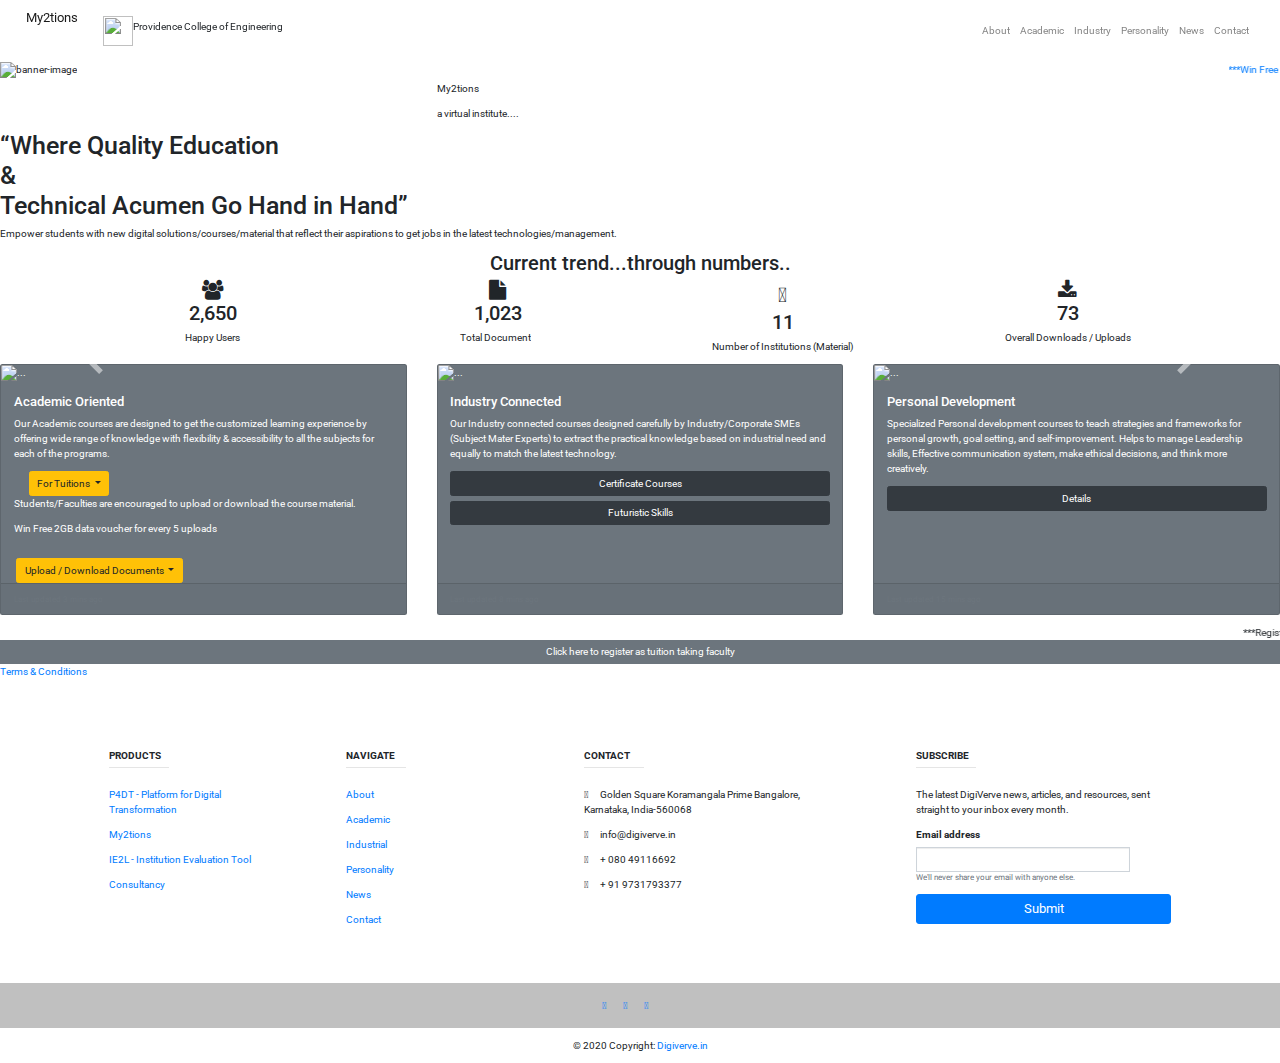
==== index.html @ 4b19f648 "Update index.html" ====
<!DOCTYPE html>
<html>

<head>
  <meta charset="utf-8">
    <meta name="viewport" content="width=device-width, initial-scale=1">
  <title>My2tion</title>
  <link href="https://fonts.googleapis.com/css?family=Montserrat:100,400,900|Ubuntu&display=swap" rel="stylesheet">
  <link href="https://fonts.googleapis.com/css2?family=Acme&display=swap" rel="stylesheet">
  <link href="https://fonts.googleapis.com/css2?family=Abel&family=Roboto:wght@100&display=swap" rel="stylesheet">
  <link rel="stylesheet" href="https://maxcdn.bootstrapcdn.com/bootstrap/3.4.1/css/bootstrap.min.css">
  <link rel="stylesheet" href="https://stackpath.bootstrapcdn.com/bootstrap/4.4.1/css/bootstrap.min.css" integrity="sha384-Vkoo8x4CGsO3+Hhxv8T/Q5PaXtkKtu6ug5TOeNV6gBiFeWPGFN9MuhOf23Q9Ifjh" crossorigin="anonymous">
  <link rel="stylesheet" href="styles.css">
  <script src="https://kit.fontawesome.com/c3d6a706aa.js" crossorigin="anonymous"></script>
  <script src="https://code.jquery.com/jquery-3.4.1.slim.min.js" integrity="sha384-J6qa4849blE2+poT4WnyKhv5vZF5SrPo0iEjwBvKU7imGFAV0wwj1yYfoRSJoZ+n" crossorigin="anonymous"></script>
  <script src="https://cdn.jsdelivr.net/npm/popper.js@1.16.0/dist/umd/popper.min.js" integrity="sha384-Q6E9RHvbIyZFJoft+2mJbHaEWldlvI9IOYy5n3zV9zzTtmI3UksdQRVvoxMfooAo" crossorigin="anonymous"></script>
  <script src="https://stackpath.bootstrapcdn.com/bootstrap/4.4.1/js/bootstrap.min.js" integrity="sha384-wfSDF2E50Y2D1uUdj0O3uMBJnjuUD4Ih7YwaYd1iqfktj0Uod8GCExl3Og8ifwB6" crossorigin="anonymous"></script>
<script src="https://ajax.googleapis.com/ajax/libs/jquery/3.5.1/jquery.min.js"></script>
  <script src="https://maxcdn.bootstrapcdn.com/bootstrap/3.4.1/js/bootstrap.min.js"></script>
</head>

<body>
    <section id="title">
      <!-- Nav Bar -->
      <nav class="navbar fixed-top navbar-expand-lg navbar-light bg-tan">
        <a class="my2 navbar-brand" href="#">My2tions</a>
        <img src="prc.jpeg" width="30" height="30" class="d-inline-block align-top" alt="">
    <p class="college">
      Providence College of Engineering
    </p>
    <button class="navbar-toggler" type="button" data-toggle="collapse" data-target="#navbarSupportedContent" aria-controls="navbarSupportedContent" aria-expanded="false" aria-label="Toggle navigation">
        <span class="navbar-toggler-icon"></span>
      </button>
      <div class="collapse navbar-collapse" id="navbarSupportedContent">
        <ul class="navbar-nav ml-auto">
          <li class="nav-item">
            <a class="nav-link" href="https://digivervetechnologies.com/about-company.html">About</a>
          </li>
          <li class="nav-item">
            <a class="nav-link" href="academic.html">Academic</a>
          </li>
          <li class="nav-item">
            <a class="nav-link" href="industrial.html">Industry</a>
          </li>
          <li class="nav-item">
            <a class="nav-link" href="personality.html">Personality</a>
          </li>
          <!-- <li class="nav-item dropdown">
            <a class="nav-link dropdown-toggle" href="#" id="navbarDropdownMenuLink" role="button" data-toggle="dropdown" aria-haspopup="true" aria-expanded="false">Courses
            </a>
            <div class="dropdown-menu" aria-labelledby="navbarDropdownMenuLink">
              <a class="dropdown-item" href="#">Academic Oriented</a>
              <a class="dropdown-item" href="#">Industry Connected</a>
              <a class="dropdown-item" href="#">Personal Development</a>
            </div>
          </li> -->

          <!-- <li class="nav-item dropdown">
            <a class="nav-link dropdown-toggle" href="#" id="navbarDropdownMenuLink" role="button" data-toggle="dropdown" aria-haspopup="true" aria-expanded="false">SMEs
            </a>
            <div class="dropdown-menu" aria-labelledby="navbarDropdownMenuLink">
              <a class="dropdown-item" href="#">Profile-01</a>
              <a class="dropdown-item" href="#">Profile-02</a>
              <a class="dropdown-item" href="#">Profile-03</a>
            </div>
          </li> -->

          <!-- <li class="nav-item">
            <a class="nav-link" href="#cta">Schedule</a>
          </li> -->
          <li class="nav-item">
            <a class="nav-link" href="https://digivervetechnologies.com/news.html">News</a>
          </li>
          <li class="nav-item">
            <a class="nav-link" href="contact.html">Contact</a>
          </li>
        </ul>
      </div>

    </nav>
  </section>
  <!-- Title -->
  <div class="row" style="margin-top: 62px;">

    <div class="ban-1 col-lg-4 col-sm-12">
      <div>
        <img class="image-banner" src="computer.jpg" alt="banner-image">
      </div>
    </div>
    <div class="ban-2 col-lg-8 col-sm-12">
      <div class="my2tion-block" >
        <a href="#academy"><marquee class="my2tion-tag" behavior="scroll" direction="left">***Win Free 2GB data voucher for every 5 uploads***Students/Faculties are encouraged to upload or download the course material***JUST SHARE IT...</marquee></a>

        <p class="my2tion">My2tions</p>
        <p class="my2tion-tag">a virtual institute....</p>
      </div>
    </div>

  </div>

  <div class="row">
    <div class="back-1 col-lg-12 col-sm-12">
      <h1 class="back-1-text" >“Where Quality Education <br>& <br>Technical Acumen Go Hand in Hand”</h1>
      <p class="back-2-text">Empower students with new digital solutions/courses/material that reflect their aspirations to get jobs in the latest technologies/management.</p>

    </div>

    <!-- <div class="back-2 col-lg-6 col-sm-12">
        <div class="vision-box">
          <h3>Our Mission</h3>
          <h5><em>Change the game through digital transformation.</em></h5><br>
          <p>At Digi Verve, we work with educational institutions to create bespoke roadmaps that reflect their aspirations for new digital solutions/courses and also seek to create new differentiated products, services that can successfully
            establish
            resilient, flexible and future-proof digital transformation.
            Our products, like P4DT, My2tion or Consultancy solutions are built to push the boundaries and pave the future of digital transformation.</p>
        </div>
      </div> -->

  </div>

  <!-- <div class="row">
      <div class="col-lg-6 col-sm-12">
        <img class="vision-left-image" src="vision.jpeg" alt="vision-image">
      </div> -->
      <link rel="stylesheet" href="https://netdna.bootstrapcdn.com/font-awesome/4.0.3/css/font-awesome.min.css">
<div class="container">
	<div class="row">
	    <br/>
	   <div class="col text-center">
		<h2 class="number">Current trend...through numbers..</h2>
		<!-- <p>counter to count up to a target number</p> -->
		</div>



	</div>
		<div class="row text-center">
	        <div class="col">
	        <div class="counter">
            <i class="fa fa-users fa-2x" aria-hidden="true"></i>
      <h2 class="timer count-title count-number" data-to="5678" data-speed="1500"></h2>
       <p class="count-text ">Happy Users</p>
    </div>
	        </div>
              <div class="col">
               <div class="counter">
                 <i class="fa fa-file fa-2x" aria-hidden="true"></i>
      <h2 class="timer count-title count-number" data-to="2193" data-speed="1500"></h2>
      <p class="count-text ">Total Documents</p>
    </div>
              </div>
              <div class="col">
                  <div class="counter">
                    <i class="fas fa-university fa-2x" aria-hidden="true"></i>
      <h2 class="timer count-title count-number" data-to="23" data-speed="1500"></h2>
      <p class="count-text ">Number of Institutions (Material)</p>
    </div></div>
              <div class="col">
              <div class="counter">
      <i class="fa fa-download fa-2x" aria-hidden="true"></i>
      <h2 class="timer count-title count-number" data-to="157" data-speed="1500"></h2>
      <p class="count-text ">Overall Downloads / Uploads</p>
    </div>
              </div>
         </div>
</div>
  <!-- Carosel -->
  <div id="carouselExampleCaptions" class="carousel slide" data-ride="carousel">
    <ol class="carousel-indicators">
      <li data-target="#carouselExampleCaptions" data-slide-to="0" class="active"></li>
      <li data-target="#carouselExampleCaptions" data-slide-to="1"></li>
      <li data-target="#carouselExampleCaptions" data-slide-to="2"></li>
    </ol>
    <div class="carousel-inner">
      <!-- <div class="carousel-item active">
        <img src="DSC0464.JPG" class="d-block w-100" alt="...">
        <div class="carousel-caption d-none d-md-block">
          <h5>@Chengannur College Of Engineering, Kerala</h5>
          <p>Hackathon event.</p>
        </div>
      </div> -->
      <div class="carousel-item">
        <img src="DSC0496.JPG" class="d-block w-100" alt="...">
        <div class="carousel-caption d-none d-md-block">
          <h5>@Chengannur College Of Engineering, Kerala</h5>
          <p>Higher Studies, consulation.</p>
        </div>
      </div>
      <div class="carousel-item">
        <img src="college-01.jpg" class="d-block w-100" alt="...">
        <div class="carousel-caption d-none d-md-block">
          <h5 class="image-wordings">@M S Engineering College, Bangalore</h5>
          <p class="image-wordings">Hackathon event</p>
        </div>
      </div>
    </div>
    <a class="carousel-control-prev" href="#carouselExampleCaptions" role="button" data-slide="prev">
      <span class="carousel-control-prev-icon" aria-hidden="true"></span>
      <span class="sr-only">Previous</span>
    </a>
    <a class="carousel-control-next" href="#carouselExampleCaptions" role="button" data-slide="next">
      <span class="carousel-control-next-icon" aria-hidden="true"></span>
      <span class="sr-only">Next</span>
    </a>
  </div>

  </div>



  <!-- #Cards -->
<div id="academy">
  <div class="card-deck">
    <div class="card text-white bg-secondary mb-3">
      <img src="red-hat.jpg" class="card-img-top" alt="...">
      <div class="card-body">
        <h5 class="card-title"><a href="#"></a>Academic Oriented</h5>
        <p class="card-text">Our Academic courses are designed to get the customized learning experience by offering wide range of knowledge with flexibility & accessibility to all the subjects for each of the programs.</p>
	      <div class="container">
            <div class="dropdown">
              <button class="view btn btn-warning dropdown-toggle" type="button" data-toggle="dropdown">For Tuitions
                <span class=""></span></button>
              <ul class="dropdown-menu">
                <!-- <li><a tabindex="-1" href="#">HTML</a></li>
              <li><a tabindex="-1" href="#">CSS</a></li> -->
                <li class="dropdown-submenu">
                  <a class="test" tabindex="-1" href="#">Computer Science Engineering <span class="caret"></span></a>
                  <ul class="dropdown-menu">
                    <!-- <li><a tabindex="-1" href="#">2nd level dropdown</a></li>
                  <li><a tabindex="-1" href="#">2nd level dropdown</a></li> -->
                    <li class="dropdown-submenu">
                      <a class="test" href="#">Sem I <span class="caret"></span></a>
                      <ul class="dropdown-menu">
                        <li><a href="academic.html#MA101">Calculus</a></li>
                        <li><a href="academic.html#PH100">Engineering Physics</a></li>
                        <li><a href="academic.html#BE100">Engineering Mechanics</a></li>
                        <li><a href="academic.html#BE10105">Introduction to Computing and Problem Solving</a></li>
                        <li><a href="academic.html#BE103">Introduction to Sustainable Engineering</a></li>
                        <li><a href="academic.html#EC100">Basics of Electronics Engineering</a></li>
                        <li><a href="academic.html#PH110">Engineering Physics Lab</a></li>
                        <li><a href="academic.html#EC110">Electronics Engineering Workshop</a></li>
                        <li><a href="academic.html#CS110">Computer Science Workshop</a></li>
                      </ul>
                    </li>
                    <li class="dropdown-submenu">
                      <a class="test" href="#">Sem II <span class="caret"></span></a>
                      <ul class="dropdown-menu">
                        <li><a href="academic.html#MA102">Differential Equations</a></li>
                        <li><a href="academic.html#CY100">Engineering Chemistry</a></li>
                        <li><a href="academic.html#BE110">Engineering Graphics</a></li>
                        <li><a href="academic.html#EE100">Basics of Electrical Engineering</a></li>
                        <li><a href="academic.html#BE102">Design and Engineering</a></li>
                        <li><a href="academic.html#CS100">Computer Programming</a></li>
                        <li><a href="academic.html#EE110">Electrical Engineering Lab</a></li>
                        <li><a href="academic.html#CY110">Engineering Chemistry Lab</a></li>
                        <li><a href="academic.html#CS120">Computer Programming Lab</a></li>
                      </ul>
                    </li>
                    <li class="dropdown-submenu">
                      <a class="test" href="#">Sem III <span class="caret"></span></a>
                      <ul class="dropdown-menu">
                        <li><a href="academic.html#MA201">LINEAR ALGEBRA & COMPLEX ANALYSIS</a></li>
                        <li><a href="academic.html#CS201">DISCRETE COMPUTATIONAL STRUCTURES</a></li>
                        <li><a href="academic.html#CS203">SWITCHING THEORY AND LOGIC DESIGN</a></li>
                        <li><a href="academic.html#CS205">DATA STRUCTURES</a></li>
                        <li><a href="academic.html#CS207">ELECTRONICS DEVICES & CIRCUITS</a></li>
                        <li><a href="academic.html#HS210">LIFE SKILLS</a></li>
                        <li><a href="academic.html#CS231">DATA STRUCTURES LAB</a></li>
                        <li><a href="academic.html#CS233">ELECTRONICS CIRCUITS LAB</a></li>
                      </ul>
                    </li>
                    <li class="dropdown-submenu">
                      <a class="test" href="#">Sem IV <span class="caret"></span></a>
                      <ul class="dropdown-menu">
                        <li><a href="academic.html#MA202">PROBABILITY DISTRIBUTIONS, TRANSFORMS AND NMERICAL
                            METHODS</a></li>
                        <li><a href="academic.html#CS202">COMPUTER ORGANIZATION AND ARCHITECTURE</a></li>
                        <li><a href="academic.html#CS204">OPERATING SYSTEMS</a></li>
                        <li><a href="academic.html#CS206">OBJECT ORIENTED DESIGN AND
                            PROGRAMMING</a></li>
                        <li><a href="academic.html#CS208">PRINCIPLES OF DATABASE DESIGN</a></li>
                        <li><a href="academic.html#HS200">BUSINESS ECONOMICS</a></li>
                        <li><a href="academic.html#CS232">FREE AND OPEN SOURCE SOFTWARE LAB</a></li>
                        <li><a href="academic.html#CS234">DIGITAL SYSTEMS LAB</a></li>
                      </ul>
                    </li>
                    <li class="dropdown-submenu">
                      <a class="test" href="#">Sem V <span class="caret"></span></a>
                      <ul class="dropdown-menu">
                        <li><a href="academic.html#CS301">Theory of Computation</a></li>
                        <li><a href="academic.html#CS303">System Software</a></li>
                        <li><a href="academic.html#CS305">Microprocessors and Microcontrollers</a></li>
                        <li><a href="academic.html#CS307">Data Communication</a></li>
                        <li><a href="academic.html#CS309">Graph Theory and Combinatorics</a></li>
                        <li><a href="academic.html#CS361">Soft Computing</a></li>
                        <li><a href="academic.html#CS341">Design Project</a></li>
                        <li><a href="academic.html#CS331">System Software Lab</a></li>
                        <li><a href="academic.html#CS333">Application Software Development Lab</a></li>
                      </ul>
                    </li>
                    <li class="dropdown-submenu">
                      <a class="test" href="#">Sem VI <span class="caret"></span></a>
                      <ul class="dropdown-menu">
                        <li><a href="academic.html#CS302">Design and Analysis of Algorithms</a></li>
                        <li><a href="academic.html#CS304">Compiler Design</a></li>
                        <li><a href="academic.html#CS306">Computer Networks</a></li>
                        <li><a href="academic.html#CS308">Software Engineering and Project Management</a></li>
                        <li><a href="academic.html#HS300">Principles of Management</a></li>
                        <li><a href="academic.html#CS368">Web Technologies</a></li>
                        <li><a href="academic.html#CS332">Microprocessor Lab</a></li>
                        <li><a href="academic.html#CS352">Comprehensive Exam</a></li>
                      </ul>
                    </li>
                    <li class="dropdown-submenu">
                      <a class="test" href="#">Sem VII <span class="caret"></span></a>
                      <ul class="dropdown-menu">
                        <li><a href="academic.html#CS401">Computer Graphics</a></li>
                        <li><a href="academic.html#CS403">Programming Paradigms</a></li>
                        <li><a href="academic.html#CS405">Computer System Architecture</a></li>
                        <li><a href="academic.html#CS407">Distributed Computing</a></li>
                        <li><a href="academic.html#CS409">Cryptography and Network Security</a></li>
                        <li><a href="academic.html#CS467">Machine Learning</a></li>
                        <li><a href="academic.html#CS451">Seminar & Project Preliminary</a></li>
                        <li><a href="academic.html#CS431">Compiler Design Lab</a></li>
                      </ul>
                    </li>
                    <li class="dropdown-submenu">
                      <a class="test" href="#">Sem VIII <span class="caret"></span></a>
                      <ul class="dropdown-menu">
                        <li><a href="academic.html#CS402">Data Mining and Ware Housing</a></li>
                        <li><a href="academic.html#CS404">Embedded Systems</a></li>
                        <li><a href="academic.html#CS472">Principles of Information Security</a></li>
                        <li><a href="academic.html#CS488">Disaster Management</a></li>
                        <li><a href="academic.html#CS492">Project</a></li>
                      </ul>
                    </li>
                  </ul>
                </li>
                <li class="dropdown-submenu">
                  <a class="test" tabindex="-1" href="#">Electronics and Communication Engineering <span class="caret"></span></a>
                  <ul class="dropdown-menu">
                    <!-- <li><a tabindex="-1" href="#">2nd level dropdown</a></li>
                  <li><a tabindex="-1" href="#">2nd level dropdown</a></li> -->
                    <li class="dropdown-submenu">
                      <a class="test" href="#">Sem I <span class="caret"></span></a>
                      <ul class="dropdown-menu">
                        <li><a href="academic.html#MA101">Calculus</a></li>
                        <li><a href="academic.html#PH100">Engineering Physics</a></li>
                        <li><a href="academic.html#BE100">Engineering Mechanics</a></li>
                        <li><a href="academic.html#BE10105">Introduction to Computing and Problem Solving</a></li>
                        <li><a href="academic.html#BE103">Introduction to Sustainable Engineering</a></li>
                        <li><a href="academic.html#EC100">Basics of Electronics Engineering</a></li>
                        <li><a href="academic.html#PH110">Engineering Physics Lab</a></li>
                        <li><a href="academic.html#EC110">Electronics Engineering Workshop</a></li>
                        <li><a href="academic.html#CS110">Computer Science Workshop</a></li>
                      </ul>
                    </li>
                    <li class="dropdown-submenu">
                      <a class="test" href="#">Sem II <span class="caret"></span></a>
                      <ul class="dropdown-menu">
                        <li><a href="academic.html#MA102">Differential Equations</a></li>
                        <li><a href="academic.html#CY100">Engineering Chemistry</a></li>
                        <li><a href="academic.html#BE110">Engineering Graphics</a></li>
                        <li><a href="academic.html#EE100">Basics of Electrical Engineering</a></li>
                        <li><a href="academic.html#BE102">Design and Engineering</a></li>
                        <li><a href="academic.html#CS100">Computer Programming</a></li>
                        <li><a href="academic.html#EE110">Electrical Engineering Lab</a></li>
                        <li><a href="academic.html#CY110">Engineering Chemistry Lab</a></li>
                        <li><a href="academic.html#CS120">Computer Programming Lab</a></li>
                      </ul>
                    </li>
                    <li class="dropdown-submenu">
                      <a class="test" href="#">Sem III <span class="caret"></span></a>
                      <ul class="dropdown-menu">
                        <li><a href="academic.html#MA201">LINEAR ALGEBRA & COMPLEX ANALYSIS</a></li>
                        <li><a href="academic.html#EC201">NETWORK THEORY</a></li>
                        <li><a href="academic.html#EC203">SOLID STATE DEVICES</a></li>
                        <li><a href="academic.html#EC205">ELECTRONIC CIRCUITS</a></li>
                        <li><a href="academic.html#CS207">LOGIC CIRCUIT DESIGN</a></li>
                        <li><a href="academic.html#HS200">BUSINESS ECONOMICS</a></li>
                        <li><a href="academic.html#EC231">ELECTRONIC DEVICES & CIRCUITS LAB</a></li>
                        <li><a href="academic.html#EC233">ELECTRONIC DESIGN AUTOMATION LAB</a></li>
                      </ul>
                    </li>
                    <li class="dropdown-submenu">
                      <a class="test" href="#">Sem IV <span class="caret"></span></a>
                      <ul class="dropdown-menu">
                        <li><a href="academic.html#MA202">PROBABILITY DISTRIBUTIONS, TRANSFORMS AND NUMERICAL
                            METHODS</a></li>
                        <li><a href="academic.html#EC202">SIGNALS & SYSTEMS</a></li>
                        <li><a href="academic.html#EC204">ANALOG INTEGRATED CIRCUITS</a></li>
                        <li><a href="academic.html#EC206">COMPUTER ORGANISATION</a></li>
                        <li><a href="academic.html#EC208">ANALOG COMMUNICATION ENGINEERING</a></li>
                        <li><a href="academic.html#HS210">LIFE SKILLS</a></li>
                        <li><a href="academic.html#EC232">ANALOG INTEGRATED CIRCUITS LAB</a></li>
                        <li><a href="academic.html#EC234">LOGIC CIRCUIT DESIGN LAB</a></li>
                      </ul>
                    </li>
                    <li class="dropdown-submenu">
                      <a class="test" href="#">Sem V <span class="caret"></span></a>
                      <ul class="dropdown-menu">
                        <li><a href="academic.html#EC301">DIGITAL SIGNAL PROCESSING</a></li>
                        <li><a href="academic.html#EC303">APPLIED ELECTROMAGNETIC THEORY</a></li>
                        <li><a href="academic.html#EC305">MICROPROCESSORS & MICROCONTROLLERS</a></li>
                        <li><a href="academic.html#EC307">POWER ELECTRONICS & INSTRUMENTATION</a></li>
                        <li><a href="academic.html#HS300">PRINCIPLES OF MANAGEMENT</a></li>
                        <li><a href="academic.html#EC365">ELECTIVE 1:BIOMEDICAL ENGINEERING</a></li>
                        <li><a href="academic.html#EC341">DESIGN PROJECT</a></li>
                        <li><a href="academic.html#EC333">DIGITAL SIGNAL PROCESSING LAB</a></li>
                        <li><a href="academic.html#EC335">POWER ELECTRONICS AND & INSTRUMENTATION LAB</a></li>
                      </ul>
                    </li>
                    <li class="dropdown-submenu">
                      <a class="test" href="#">Sem VI <span class="caret"></span></a>
                      <ul class="dropdown-menu">
                        <li><a href="academic.html#EC302">DIGITAL COMMUNICATION</a></li>
                        <li><a href="academic.html#EC304">VLSI</a></li>
                        <li><a href="academic.html#EC306">ANTENNA & WAVE PROPAGATION</a></li>
                        <li><a href="academic.html#EC308">EMBEDDED SYSTEMS</a></li>
                        <li><a href="academic.html#EC312">OBJECT ORIENTED PROGRAMMING</a></li>
                        <li><a href="academic.html#EC368">ELECTIVE 2:ROBOTICS</a></li>
                        <li><a href="academic.html#EC332">COMMUNICATION ENGINEERING LAB(ANALOG &DIGITAL)</a></li>
                        <li><a href="academic.html#EC352">COMPREHENSIVE EXAM</a></li>
                        <li><a href="academic.html#EC334">MICROCONTROLLER LAB</a></li>
                      </ul>
                    </li>
                    <li class="dropdown-submenu">
                      <a class="test" href="#">Sem VII <span class="caret"></span></a>
                      <ul class="dropdown-menu">
                        <li><a href="academic.html#EC401">INFORMATION THEORY & CODING</a></li>
                        <li><a href="academic.html#EC403">MICROWAVE & RADAR ENGG</a></li>
                        <li><a href="academic.html#EC405">OPTICAL COMMUNICATION</a></li>
                        <li><a href="academic.html#EC407">COMPUTER COMMUNICATION</a></li>
                        <li><a href="academic.html#EC409">CONTROL SYSTEMS</a></li>
                        <li><a href="academic.html#EC465">ELECTIVE 3 : MEMS</a></li>
                        <li><a href="academic.html#EC451">SEMINAR & PROJECT PRELIMINARY</a></li>
                        <li><a href="academic.html#EC431">COMMUNICATION SYSTEMS LAB (OPTICAL & MICROWAVE)</a></li>
                      </ul>
                    </li>
                    <li class="dropdown-submenu">
                      <a class="test" href="#">Sem VIII <span class="caret"></span></a>
                      <ul class="dropdown-menu">
                        <li><a href="academic.html#EC402">NANO ELECTRONICS</a></li>
                        <li><a href="academic.html#EC404">ADVANCED COMMUNICATION SYSTEMS</a></li>
                        <li><a href="academic.html#EC468">ELECTIVE 4: SECURE COMMUNICATION</a></li>
                        <li><a href="academic.html#EC482">ELECTIVE 5: ENERGY CONSERVATION AND MANAGEMENT</a></li>
                        <li><a href="academic.html#EC492">PROJECT</a></li>
                      </ul>
                    </li>
                  </ul>
                </li>
                <li class="dropdown-submenu">
                  <a class="test" tabindex="-1" href="#">Electrical and Electronics Engineering <span class="caret"></span></a>
                  <ul class="dropdown-menu">
                    <!-- <li><a tabindex="-1" href="#">2nd level dropdown</a></li>
                  <li><a tabindex="-1" href="#">2nd level dropdown</a></li> -->
                    <li class="dropdown-submenu">
                      <a class="test" href="#">Sem I <span class="caret"></span></a>
                      <ul class="dropdown-menu">
                        <li><a href="academic.html#MA101">Calculus</a></li>
                        <li><a href="academic.html#PH100">Engineering Physics</a></li>
                        <li><a href="academic.html#BE100">Engineering Mechanics</a></li>
                        <li><a href="academic.html#BE10105">Introduction to Computing and Problem Solving</a></li>
                        <li><a href="academic.html#BE103">Introduction to Sustainable Engineering</a></li>
                        <li><a href="academic.html#EC100">Basics of Electronics Engineering</a></li>
                        <li><a href="academic.html#PH110">Engineering Physics Lab</a></li>
                        <li><a href="academic.html#EC110">Electronics Engineering Workshop</a></li>
                        <li><a href="academic.html#CS110">Computer Science Workshop</a></li>
                      </ul>
                    </li>
                    <li class="dropdown-submenu">
                      <a class="test" href="#">Sem II <span class="caret"></span></a>
                      <ul class="dropdown-menu">
                        <li><a href="academic.html#MA102">Differential Equations</a></li>
                        <li><a href="academic.html#CY100">Engineering Chemistry</a></li>
                        <li><a href="academic.html#BE110">Engineering Graphics</a></li>
                        <li><a href="academic.html#EE100">Basics of Electrical Engineering</a></li>
                        <li><a href="academic.html#BE102">Design and Engineering</a></li>
                        <li><a href="academic.html#CS100">Computer Programming</a></li>
                        <li><a href="academic.html#EE110">Electrical Engineering Lab</a></li>
                        <li><a href="academic.html#CY110">Engineering Chemistry Lab</a></li>
                        <li><a href="academic.html#CS120">Computer Programming Lab</a></li>
                      </ul>
                    </li>
                    <li class="dropdown-submenu">
                      <a class="test" href="#">Sem III <span class="caret"></span></a>
                      <ul class="dropdown-menu">
                        <li><a href="academic.html#MA201">LINEAR ALGEBRA & COMPLEX ANALYSIS</a></li>
                        <li><a href="academic.html#EE201">CIRCUITS AND NETWORKS</a></li>
                        <li><a href="academic.html#EE203">ANALOG ELECTRONICS CIRCUITS</a></li>
                        <li><a href="academic.html#EE205">DC MACHINES AND TRANSFORMERS</a></li>
                        <li><a href="academic.html#EE207">COMPUTER PROGRAMMING</a></li>
                        <li><a href="academic.html#HS200">BUSINESS ECONOMICS</a></li>
                        <li><a href="academic.html#EE231">ELECTRONICS CIRCUIT LAB</a></li>
                        <li><a href="academic.html#EE231">PROGRAMMING LAB</a></li>
                      </ul>
                    </li>
                    <li class="dropdown-submenu">
                      <a class="test" href="#">Sem IV <span class="caret"></span></a>
                      <ul class="dropdown-menu">
                        <li><a href="academic.html#MA202">PROBABILITY DISTRIBUTIONS, TRANSFORMS AND NUMERICAL
                            METHODS</a></li>
                        <li><a href="academic.html#EE202">SYNCHRONOUS AND INDUCTION MACHINES</a></li>
                        <li><a href="academic.html#EE204">DIGITAL ELECTRONICS AND LOGIC DESIGN</a></li>
                        <li><a href="academic.html#EE206">MATERIAL SCIENCE</a></li>
                        <li><a href="academic.html#EE208">MEASUREMENTS AND INSTRUMENTATION</a></li>
                        <li><a href="academic.html#HS210">LIFE SKILLS</a></li>
                        <li><a href="academic.html#EE232">ELECTRICAL MACHINE LAB</a></li>
                        <li><a href="academic.html#EE234">CIRCUITS AND MEASUREMENTS LAB</a></li>
                      </ul>
                    </li>
                    <li class="dropdown-submenu">
                      <a class="test" href="#">Sem V <span class="caret"></span></a>
                      <ul class="dropdown-menu">
                        <li><a href="academic.html#EE301">POWER GENERATION, TRANSMISSION AND PROTECTION</a></li>
                        <li><a href="academic.html#EE303">LINEAR CONTROL SYSTEMS</a></li>
                        <li><a href="academic.html#EE305">POWER ELECTRONICS</a></li>
                        <li><a href="academic.html#EE307">SIGNALS AND SYSTEMS</a></li>
                        <li><a href="academic.html#EE309">MICROPROCESSOR AND EMBDEDDED SYSTEMS</a></li>
                        <li><a href="academic.html#EE361">OBJECT ORIENTED PROGRAMMING</a></li>
                        <li><a href="academic.html#EE341">DESIGN PROJECT</a></li>
                        <li><a href="academic.html#EE331">DIGITAL CIRCUITS AND EMBDEDDED SYSTEMS LAB</a></li>
                        <li><a href="academic.html#EE333">ELECTRICAL MACHINES LAB II</a></li>
                      </ul>
                    </li>
                    <li class="dropdown-submenu">
                      <a class="test" href="#">Sem VI <span class="caret"></span></a>
                      <ul class="dropdown-menu">
                        <li><a href="academic.html#EE302">ELECTROMAGNETICS</a></li>
                        <li><a href="academic.html#EE304">ADVANCED CONTROL THEORY</a></li>
                        <li><a href="academic.html#EE306">POWER SYSTEM ANALYSIS</a></li>
                        <li><a href="academic.html#EE308">ELECTRIC DRIVES</a></li>
                        <li><a href="academic.html#HS300">PRINCIPLES OF MANAGEMENT</a></li>
                        <li><a href="academic.html#EE368">SOFT COMPUTING</a></li>
                        <li><a href="academic.html#EE332">SYSTEMS AND CONTROL LAB</a></li>
                        <li><a href="academic.html#EE352">COMPREHENSIVE EXAM</a></li>
                        <li><a href="academic.html#EE334">POWER ELECTRONICS AND DRIVES LAB</a></li>
                      </ul>
                    </li>
                    <li class="dropdown-submenu">
                      <a class="test" href="#">Sem VII <span class="caret"></span></a>
                      <ul class="dropdown-menu">
                        <li><a href="academic.html#EE401">ELECTRONIC COMMUNICATION</a></li>
                        <li><a href="academic.html#EE403">DISTRIBUTED GENERATION AND SMART GRIDS</a></li>
                        <li><a href="academic.html#EE405">ELECTRICAL SYSTEM DESIGN</a></li>
                        <li><a href="academic.html#EE407">DIGITAL SIGNAL PROCESSING</a></li>
                        <li><a href="academic.html#EE409">ELECTRICAL MACHINE DESIGN</a></li>
                        <li><a href="academic.html#EE461">MODERN OPERATING SYSTEMS</a></li>
                        <li><a href="academic.html#EE451">SEMINAR & PROJECT PRELIMINARY</a></li>
                        <li><a href="academic.html#EE431">POWER SYSTEM LAB</a></li>
                      </ul>
                    </li>
                    <li class="dropdown-submenu">
                      <a class="test" href="#">Sem VIII <span class="caret"></span></a>
                      <ul class="dropdown-menu">
                        <li><a href="academic.html#EE402">SPECIAL ELECTRIC MACHINES</a></li>
                        <li><a href="academic.html#EE404">INDUSTRIAL INSTRUMENTATION & AUTOMATION</a></li>
                        <li><a href="academic.html#EE474">ENERGY MANAGEMENT AND AUDITING</a></li>
                        <li><a href="academic.html#CE484">APPLIED EARTH SYSTEMS</a></li>
                        <li><a href="academic.html#EE492">PROJECT</a></li>
                      </ul>
                    </li>
                  </ul>
                </li>
                <li class="dropdown-submenu">
                  <a class="test" tabindex="-1" href="#">Mechanical Engineering <span class="caret"></span></a>
                  <ul class="dropdown-menu">
                    <!-- <li><a tabindex="-1" href="#">2nd level dropdown</a></li>
                  <li><a tabindex="-1" href="#">2nd level dropdown</a></li> -->
                    <li class="dropdown-submenu">
                      <a class="test" href="#">Sem I <span class="caret"></span></a>
                      <ul class="dropdown-menu">
                        <li><a href="academic.html#MA101">Calculus</a></li>
                        <li><a href="academic.html#PH100">Engineering Physics</a></li>
                        <li><a href="academic.html#BE100">Engineering Mechanics</a></li>
                        <li><a href="academic.html#BE10105">Introduction to Computing and Problem Solving</a></li>
                        <li><a href="academic.html#BE103">Introduction to Sustainable Engineering</a></li>
                        <li><a href="academic.html#EC100">Basics of Electronics Engineering</a></li>
                        <li><a href="academic.html#PH110">Engineering Physics Lab</a></li>
                        <li><a href="academic.html#EC110">Electronics Engineering Workshop</a></li>
                        <li><a href="academic.html#CS110">Computer Science Workshop</a></li>
                      </ul>
                    </li>
                    <li class="dropdown-submenu">
                      <a class="test" href="#">Sem II <span class="caret"></span></a>
                      <ul class="dropdown-menu">
                        <li><a href="academic.html#MA102">Differential Equations</a></li>
                        <li><a href="academic.html#CY100">Engineering Chemistry</a></li>
                        <li><a href="academic.html#BE110">Engineering Graphics</a></li>
                        <li><a href="academic.html#EE100">Basics of Electrical Engineering</a></li>
                        <li><a href="academic.html#BE102">Design and Engineering</a></li>
                        <li><a href="academic.html#CS100">Computer Programming</a></li>
                        <li><a href="academic.html#EE110">Electrical Engineering Lab</a></li>
                        <li><a href="academic.html#CY110">Engineering Chemistry Lab</a></li>
                        <li><a href="academic.html#CS120">Computer Programming Lab</a></li>
                      </ul>
                    </li>
                    <li class="dropdown-submenu">
                      <a class="test" href="#">Sem III <span class="caret"></span></a>
                      <ul class="dropdown-menu">
                        <li><a href="academic.html#MA201">LINEAR ALGEBRA & COMPLEX ANALYSIS</a></li>
                        <li><a href="academic.html#ME201">Mechanics of Solids</a></li>
                        <li><a href="academic.html#ME203">Mechanics of Fluids</a></li>
                        <li><a href="academic.html#ME205">Thermodynamics</a></li>
                        <li><a href="academic.html#ME210">Metallurgy & Materials Engineering</a></li>
                        <li><a href="academic.html#HS210">Life Skills</a></li>
                        <li><a href="academic.html#ME230">Material Testing Lab</a></li>
                        <li><a href="academic.html#ME231">Computer Aided Machine Drawing Lab</a></li>
                      </ul>
                    </li>
                    <li class="dropdown-submenu">
                      <a class="test" href="#">Sem IV <span class="caret"></span></a>
                      <ul class="dropdown-menu">
                        <li><a href="academic.html#MA202">PROBABILITY DISTRIBUTIONS, TRANSFORMS AND NUMERICAL
                            METHODS</a></li>
                        <li><a href="academic.html#ME202">Advanced Mechanics of Solids</a></li>
                        <li><a href="academic.html#ME204">Thermal Engineering</a></li>
                        <li><a href="academic.html#ME206">Fluid Machinery</a></li>
                        <li><a href="academic.html#ME220">Manufacturing Technology</a></li>
                        <li><a href="academic.html#HS200">Business Economics</a></li>
                        <li><a href="academic.html#ME232">Thermal Engineering Lab</a></li>
                        <li><a href="academic.html#ME230">Fluid Mechanics & Machines Lab</a></li>
                      </ul>
                    </li>
                    <li class="dropdown-submenu">
                      <a class="test" href="#">Sem V <span class="caret"></span></a>
                      <ul class="dropdown-menu">
                        <li><a href="academic.html#ME301">Mechanics of Machinery</a></li>
                        <li><a href="academic.html#ME303">Machine Tools and Digital Manufacturing</a></li>
                        <li><a href="academic.html#ME305">Computer Programming & Numerical Methods</a></li>
                        <li><a href="academic.html#EE311">Electrical Drives &Control for Automation</a></li>
                        <li><a href="academic.html#HS300">Principles of Management</a></li>
                        <li><a href="academic.html#ME367">Non-Destructive Testing</a></li>
                        <li><a href="academic.html#ME341">Design Project</a></li>
                        <li><a href="academic.html#ME335">Electrical and Electronics Lab</a></li>
                        <li><a href="academic.html#ME331">Manufacturing Technology Lab I</a></li>
                      </ul>
                    </li>
                    <li class="dropdown-submenu">
                      <a class="test" href="#">Sem VI <span class="caret"></span></a>
                      <ul class="dropdown-menu">
                        <li><a href="academic.html#ME302">Heat & Mass Transfer</a></li>
                        <li><a href="academic.html#ME304">Dynamics of Machinery</a></li>
                        <li><a href="academic.html#ME306">Advanced Manufacturing Technology</a></li>
                        <li><a href="academic.html#ME308">Computer Aided Design and Analysis</a></li>
                        <li><a href="academic.html#ME312">Metrology and Instrumentation</a></li>
                        <li><a href="academic.html#ME368">Marketing Management</a></li>
                        <li><a href="academic.html#ME332">Computer Aided Design and Analysis Lab</a></li>
                        <li><a href="academic.html#ME352">Comprehensive Exam</a></li>
                        <li><a href="academic.html#ME334">Manufacturing Technology Lab II</a></li>
                      </ul>
                    </li>
                    <li class="dropdown-submenu">
                      <a class="test" href="#">Sem VII <span class="caret"></span></a>
                      <ul class="dropdown-menu">
                        <li><a href="academic.html#ME401">Design of Machine Elements I</a></li>
                        <li><a href="academic.html#ME403">Advanced Energy Engineering</a></li>
                        <li><a href="academic.html#ME405">Refrigeration and Air Conditioning</a></li>
                        <li><a href="academic.html#ME407">Mechatronics</a></li>
                        <li><a href="academic.html#ME409">Compressible Fluid Flow</a></li>
                        <li><a href="academic.html#IE306">Supply Chain and Logistics Management</a></li>
                        <li><a href="academic.html#ME451">Seminar & Project Preliminary</a></li>
                        <li><a href="academic.html#ME431">Mechanical Engineering Lab</a></li>
                      </ul>
                    </li>
                    <li class="dropdown-submenu">
                      <a class="test" href="#">Sem VIII <span class="caret"></span></a>
                      <ul class="dropdown-menu">
                        <li><a href="academic.html#ME402">Design of Machine Elements II</a></li>
                        <li><a href="academic.html#ME404">Industrial Engineering</a></li>
                        <li><a href="academic.html#ME476">Material Handling & Facilities Planning(Elective)</a></li>
                        <li><a href="academic.html#ME462">Propulsion Engineering</a></li>
                        <li><a href="academic.html#ME492">Elective 5 (Non Departmental)</a></li>
                      </ul>
                    </li>
                  </ul>
                </li>
                <li class="dropdown-submenu">
                  <a class="test" tabindex="-1" href="#">Civil Engineering <span class="caret"></span></a>
                  <ul class="dropdown-menu">
                    <!-- <li><a tabindex="-1" href="#">2nd level dropdown</a></li>
                  <li><a tabindex="-1" href="#">2nd level dropdown</a></li> -->
                    <li class="dropdown-submenu">
                      <a class="test" href="#">Sem I <span class="caret"></span></a>
                      <ul class="dropdown-menu">
                        <li><a href="academic.html#MA101">Calculus</a></li>
                        <li><a href="academic.html#PH100">Engineering Physics</a></li>
                        <li><a href="academic.html#BE100">Engineering Mechanics</a></li>
                        <li><a href="academic.html#BE10105">Introduction to Computing and Problem Solving</a></li>
                        <li><a href="academic.html#BE103">Introduction to Sustainable Engineering</a></li>
                        <li><a href="academic.html#EC100">Basics of Electronics Engineering</a></li>
                        <li><a href="academic.html#PH110">Engineering Physics Lab</a></li>
                        <li><a href="academic.html#EC110">Electronics Engineering Workshop</a></li>
                        <li><a href="academic.html#CS110">Computer Science Workshop</a></li>
                      </ul>
                    </li>
                    <li class="dropdown-submenu">
                      <a class="test" href="#">Sem II <span class="caret"></span></a>
                      <ul class="dropdown-menu">
                        <li><a href="academic.html#MA102">Differential Equations</a></li>
                        <li><a href="academic.html#CY100">Engineering Chemistry</a></li>
                        <li><a href="academic.html#BE110">Engineering Graphics</a></li>
                        <li><a href="academic.html#EE100">Basics of Electrical Engineering</a></li>
                        <li><a href="academic.html#BE102">Design and Engineering</a></li>
                        <li><a href="academic.html#CS100">Computer Programming</a></li>
                        <li><a href="academic.html#EE110">Electrical Engineering Lab</a></li>
                        <li><a href="academic.html#CY110">Engineering Chemistry Lab</a></li>
                        <li><a href="academic.html#CS120">Computer Programming Lab</a></li>
                      </ul>
                    </li>
                    <li class="dropdown-submenu">
                      <a class="test" href="#">Sem III <span class="caret"></span></a>
                      <ul class="dropdown-menu">
                        <li><a href="academic.html#MA201">LINEAR ALGEBRA & COMPLEX ANALYSIS</a></li>
                        <li><a href="academic.html#CE201">Mechanics of Solids</a></li>
                        <li><a href="academic.html#CE203">Mechanics of Fluids I</a></li>
                        <li><a href="academic.html#CE205">ENGINEERING GEOLOGY</a></li>
                        <li><a href="academic.html#CE207">SURVEYING</a></li>
                        <li><a href="academic.html#HS200">BUSNINESS ECONOMICS</a></li>
                        <li><a href="academic.html#CE233">SURVERING LAB</a></li>
                        <li><a href="academic.html#CE231">CIVIL ENGINEEERING DRAFTING LAB</a></li>
                      </ul>
                    </li>
                    <li class="dropdown-submenu">
                      <a class="test" href="#">Sem IV <span class="caret"></span></a>
                      <ul class="dropdown-menu">
                        <li><a href="academic.html#MA202">PROBABILITY DISTRIBUTIONS, TRANSFORMS AND NUMERICAL
                            METHODS</a></li>
                        <li><a href="academic.html#CE202">STRUCTURAL ANALYSIS I</a></li>
                        <li><a href="academic.html#CE204">CONSTRUCTION TECJNOLOGY</a></li>
                        <li><a href="academic.html#CE206">FLUID MECHANICS II</a></li>
                        <li><a href="academic.html#CE208">GEOTECHNICAL ENGINEERING I</a></li>
                        <li><a href="academic.html#HS210">LIFE SKILLS</a></li>
                        <li><a href="academic.html#CE232">MATERIAL TESTING LAB 1</a></li>
                        <li><a href="academic.html#CE234">FLUID MECHANICS LAB</a></li>
                      </ul>
                    </li>
                    <li class="dropdown-submenu">
                      <a class="test" href="#">Sem V <span class="caret"></span></a>
                      <ul class="dropdown-menu">
                        <li><a href="academic.html#CE301">DESIGN OF CONCRETE STRUCTURES I</a></li>
                        <li><a href="academic.html#CE303">STRUCTURAL ANALYSIS II</a></li>
                        <li><a href="academic.html#CE305">GEOTECHNICAL ENGINEERING II</a></li>
                        <li><a href="academic.html#CE307">GEOMATICS</a></li>
                        <li><a href="academic.html#CE309">WATER RESOURCES ENGINEERING</a></li>
                        <li><a href="academic.html#CE363">GEOTECHNICAL INVESTIGATION</a></li>
                        <li><a href="academic.html#CE341">DESIGN PROJECT</a></li>
                        <li><a href="academic.html#CE333">GEOTECHNICAL ENGINEERING LAB</a></li>
                        <li><a href="academic.html#CE331">MATERIAL TESTING LAB II</a></li>
                      </ul>
                    </li>
                    <li class="dropdown-submenu">
                      <a class="test" href="#">Sem VI <span class="caret"></span></a>
                      <ul class="dropdown-menu">
                        <li><a href="academic.html#CE302">DESIGN OF HYDRAULIC STRUCTURES</a></li>
                        <li><a href="academic.html#CE304">DESIGN OF CONCRETE STRUCTURES II</a></li>
                        <li><a href="academic.html#CE306">COMPUTER PROGRAMMING AND COMP[UTATIONAL TECHNIQUES</a></li>
                        <li><a href="academic.html#CE308">TRANSPORTATION ENGINEERING I</a></li>
                        <li><a href="academic.html#HS300">PRINCIPLES OF MANAGEMENT</a></li>
                        <li><a href="academic.html#CE374">AIR QUALITY MANAGEMENT</a></li>
                        <li><a href="academic.html#CE332">TRANSPORTATION ENGINEERING LAB</a></li>
                        <li><a href="academic.html#CE352">COMPREHENSIVE EXAM</a></li>
                        <li><a href="academic.html#CE334">COMPUTER AIDED CIVIL ENGINEERING LAB</a></li>
                      </ul>
                    </li>
                    <li class="dropdown-submenu">
                      <a class="test" href="#">Sem VII <span class="caret"></span></a>
                      <ul class="dropdown-menu">
                        <li><a href="academic.html#CE401">DESIGN OF STEEL STRUCTURES</a></li>
                        <li><a href="academic.html#CE403">STRUCTURAL ANALYSIS III</a></li>
                        <li><a href="academic.html#CE405">ENVIRONMENTAL ENGINEERING I</a></li>
                        <li><a href="academic.html#CE407">TRANSPORTATION ENGINEERING II</a></li>
                        <li><a href="academic.html#CE409">QUANTITY SURVEYING AND VALUATION</a></li>
                        <li><a href="academic.html#CE467">HIGHWAY PAVEMENT DESIGN</a></li>
                        <li><a href="academic.html#CE451">SEMINAR & PROJECT PRELIMINARY</a></li>
                        <li><a href="academic.html#CE431">ENVIRONEMTAL ENGINEERING LAB</a></li>
                      </ul>
                    </li>
                    <li class="dropdown-submenu">
                      <a class="test" href="#">Sem VIII <span class="caret"></span></a>
                      <ul class="dropdown-menu">
                        <li><a href="academic.html#CE402">ENVIROMENTAL ENGINEERING II</a></li>
                        <li><a href="academic.html#CE404">CIVIL ENGINEERING PROJECT MANAGAMENT</a></li>
                        <li><a href="academic.html#CE474">MUNCIPAL SOILD WASTE MANAGEMENT</a></li>
                        <li><a href="academic.html#CE482">ENERGY CONSERVATION AND MANAGEMENT</a></li>
                        <li><a href="academic.html#CE492">PROJECT</a></li>
                      </ul>
                    </li>
                  </ul>
                </li>
              </ul>
            </div>
          </div>
<p class="card-text">Students/Faculties are
encouraged to upload or download the course material.
<p class="card-text-color">Win Free 2GB data voucher for every 5 uploads</p>
      </div>

      <!-- Dropdown for dept -->

      <div class="container">
        <div class="dropdown">
          <button class="view btn btn-warning dropdown-toggle" type="button" data-toggle="dropdown">Upload / Download Documents
            <span class=""></span></button>
          <ul class="dropdown-menu">
            <!-- <li><a tabindex="-1" href="#">HTML</a></li>
          <li><a tabindex="-1" href="#">CSS</a></li> -->
            <li class="dropdown-submenu">
              <a class="test" tabindex="-1" href="#">Computer Science Engineering <span class="caret"></span></a>
              <ul class="dropdown-menu">
                <!-- <li><a tabindex="-1" href="#">2nd level dropdown</a></li>
              <li><a tabindex="-1" href="#">2nd level dropdown</a></li> -->
                <li class="dropdown-submenu">
                  <a class="test" href="#">Sem I <span class="caret"></span></a>
                  <ul class="dropdown-menu">
                    <li><a href="academic.html#MA101">Calculus</a></li>
                    <li><a href="academic.html#PH100">Engineering Physics</a></li>
                    <li><a href="academic.html#BE100">Engineering Mechanics</a></li>
                    <li><a href="academic.html#BE10105">Introduction to Computing and Problem Solving</a></li>
                    <li><a href="academic.html#BE103">Introduction to Sustainable Engineering</a></li>
                    <li><a href="academic.html#EC100">Basics of Electronics Engineering</a></li>
                    <li><a href="academic.html#PH110">Engineering Physics Lab</a></li>
                    <li><a href="academic.html#EC110">Electronics Engineering Workshop</a></li>
                    <li><a href="academic.html#CS110">Computer Science Workshop</a></li>
                  </ul>
                </li>
                <li class="dropdown-submenu">
                  <a class="test" href="#">Sem II <span class="caret"></span></a>
                  <ul class="dropdown-menu">
                    <li><a href="academic.html#MA102">Differential Equations</a></li>
                    <li><a href="academic.html#CY100">Engineering Chemistry</a></li>
                    <li><a href="academic.html#BE110">Engineering Graphics</a></li>
                    <li><a href="academic.html#EE100">Basics of Electrical Engineering</a></li>
                    <li><a href="academic.html#BE102">Design and Engineering</a></li>
                    <li><a href="academic.html#CS100">Computer Programming</a></li>
                    <li><a href="academic.html#EE110">Electrical Engineering Lab</a></li>
                    <li><a href="academic.html#CY110">Engineering Chemistry Lab</a></li>
                    <li><a href="academic.html#CS120">Computer Programming Lab</a></li>
                  </ul>
                </li>
                <li class="dropdown-submenu">
                  <a class="test" href="#">Sem III <span class="caret"></span></a>
                  <ul class="dropdown-menu">
                    <li><a href="academic.html#MA201">LINEAR ALGEBRA & COMPLEX ANALYSIS</a></li>
                    <li><a href="academic.html#CS201">DISCRETE COMPUTATIONAL STRUCTURES</a></li>
                    <li><a href="academic.html#CS203">SWITCHING THEORY AND LOGIC DESIGN</a></li>
                    <li><a href="academic.html#CS205">DATA STRUCTURES</a></li>
                    <li><a href="academic.html#CS207">ELECTRONICS DEVICES & CIRCUITS</a></li>
                    <li><a href="academic.html#HS210">LIFE SKILLS</a></li>
                    <li><a href="academic.html#CS231">DATA STRUCTURES LAB</a></li>
                    <li><a href="academic.html#CS233">ELECTRONICS CIRCUITS LAB</a></li>
                  </ul>
                </li>
                <li class="dropdown-submenu">
                  <a class="test" href="#">Sem IV <span class="caret"></span></a>
                  <ul class="dropdown-menu">
                    <li><a href="academic.html#MA202">PROBABILITY DISTRIBUTIONS, TRANSFORMS AND NMERICAL
                        METHODS</a></li>
                    <li><a href="academic.html#CS202">COMPUTER ORGANIZATION AND ARCHITECTURE</a></li>
                    <li><a href="academic.html#CS204">OPERATING SYSTEMS</a></li>
                    <li><a href="academic.html#CS206">OBJECT ORIENTED DESIGN AND
                        PROGRAMMING</a></li>
                    <li><a href="academic.html#CS208">PRINCIPLES OF DATABASE DESIGN</a></li>
                    <li><a href="academic.html#HS200">BUSINESS ECONOMICS</a></li>
                    <li><a href="academic.html#CS232">FREE AND OPEN SOURCE SOFTWARE LAB</a></li>
                    <li><a href="academic.html#CS234">DIGITAL SYSTEMS LAB</a></li>
                  </ul>
                </li>
                <li class="dropdown-submenu">
                  <a class="test" href="#">Sem V <span class="caret"></span></a>
                  <ul class="dropdown-menu">
                    <li><a href="academic.html#CS301">Theory of Computation</a></li>
                    <li><a href="academic.html#CS303">System Software</a></li>
                    <li><a href="academic.html#CS305">Microprocessors and Microcontrollers</a></li>
                    <li><a href="academic.html#CS307">Data Communication</a></li>
                    <li><a href="academic.html#CS309">Graph Theory and Combinatorics</a></li>
                    <li><a href="academic.html#CS361">Soft Computing</a></li>
                    <li><a href="academic.html#CS341">Design Project</a></li>
                    <li><a href="academic.html#CS331">System Software Lab</a></li>
                    <li><a href="academic.html#CS333">Application Software Development Lab</a></li>
                  </ul>
                </li>
                <li class="dropdown-submenu">
                  <a class="test" href="#">Sem VI <span class="caret"></span></a>
                  <ul class="dropdown-menu">
                    <li><a href="academic.html#CS302">Design and Analysis of Algorithms</a></li>
                    <li><a href="academic.html#CS304">Compiler Design</a></li>
                    <li><a href="academic.html#CS306">Computer Networks</a></li>
                    <li><a href="academic.html#CS308">Software Engineering and Project Management</a></li>
                    <li><a href="academic.html#HS300">Principles of Management</a></li>
                    <li><a href="academic.html#CS368">Web Technologies</a></li>
                    <li><a href="academic.html#CS332">Microprocessor Lab</a></li>
                    <li><a href="academic.html#CS352">Comprehensive Exam</a></li>
                  </ul>
                </li>
                <li class="dropdown-submenu">
                  <a class="test" href="#">Sem VII <span class="caret"></span></a>
                  <ul class="dropdown-menu">
                    <li><a href="academic.html#CS401">Computer Graphics</a></li>
                    <li><a href="academic.html#CS403">Programming Paradigms</a></li>
                    <li><a href="academic.html#CS405">Computer System Architecture</a></li>
                    <li><a href="academic.html#CS407">Distributed Computing</a></li>
                    <li><a href="academic.html#CS409">Cryptography and Network Security</a></li>
                    <li><a href="academic.html#CS467">Machine Learning</a></li>
                    <li><a href="academic.html#CS451">Seminar & Project Preliminary</a></li>
                    <li><a href="academic.html#CS431">Compiler Design Lab</a></li>
                  </ul>
                </li>
                <li class="dropdown-submenu">
                  <a class="test" href="#">Sem VIII <span class="caret"></span></a>
                  <ul class="dropdown-menu">
                    <li><a href="academic.html#CS402">Data Mining and Ware Housing</a></li>
                    <li><a href="academic.html#CS404">Embedded Systems</a></li>
                    <li><a href="academic.html#CS472">Principles of Information Security</a></li>
                    <li><a href="academic.html#CS488">Disaster Management</a></li>
                    <li><a href="academic.html#CS492">Project</a></li>
                  </ul>
                </li>
              </ul>
            </li>
            <li class="dropdown-submenu">
              <a class="test" tabindex="-1" href="#">Electronics and Communication Engineering <span class="caret"></span></a>
              <ul class="dropdown-menu">
                <!-- <li><a tabindex="-1" href="#">2nd level dropdown</a></li>
              <li><a tabindex="-1" href="#">2nd level dropdown</a></li> -->
                <li class="dropdown-submenu">
                  <a class="test" href="#">Sem I <span class="caret"></span></a>
                  <ul class="dropdown-menu">
                    <li><a href="academic.html#MA101">Calculus</a></li>
                    <li><a href="academic.html#PH100">Engineering Physics</a></li>
                    <li><a href="academic.html#BE100">Engineering Mechanics</a></li>
                    <li><a href="academic.html#BE10105">Introduction to Computing and Problem Solving</a></li>
                    <li><a href="academic.html#BE103">Introduction to Sustainable Engineering</a></li>
                    <li><a href="academic.html#EC100">Basics of Electronics Engineering</a></li>
                    <li><a href="academic.html#PH110">Engineering Physics Lab</a></li>
                    <li><a href="academic.html#EC110">Electronics Engineering Workshop</a></li>
                    <li><a href="academic.html#CS110">Computer Science Workshop</a></li>
                  </ul>
                </li>
                <li class="dropdown-submenu">
                  <a class="test" href="#">Sem II <span class="caret"></span></a>
                  <ul class="dropdown-menu">
                    <li><a href="academic.html#MA102">Differential Equations</a></li>
                    <li><a href="academic.html#CY100">Engineering Chemistry</a></li>
                    <li><a href="academic.html#BE110">Engineering Graphics</a></li>
                    <li><a href="academic.html#EE100">Basics of Electrical Engineering</a></li>
                    <li><a href="academic.html#BE102">Design and Engineering</a></li>
                    <li><a href="academic.html#CS100">Computer Programming</a></li>
                    <li><a href="academic.html#EE110">Electrical Engineering Lab</a></li>
                    <li><a href="academic.html#CY110">Engineering Chemistry Lab</a></li>
                    <li><a href="academic.html#CS120">Computer Programming Lab</a></li>
                  </ul>
                </li>
                <li class="dropdown-submenu">
                  <a class="test" href="#">Sem III <span class="caret"></span></a>
                  <ul class="dropdown-menu">
                    <li><a href="academic.html#MA201">LINEAR ALGEBRA & COMPLEX ANALYSIS</a></li>
                    <li><a href="academic.html#EC201">NETWORK THEORY</a></li>
                    <li><a href="academic.html#EC203">SOLID STATE DEVICES</a></li>
                    <li><a href="academic.html#EC205">ELECTRONIC CIRCUITS</a></li>
                    <li><a href="academic.html#CS207">LOGIC CIRCUIT DESIGN</a></li>
                    <li><a href="academic.html#HS200">BUSINESS ECONOMICS</a></li>
                    <li><a href="academic.html#EC231">ELECTRONIC DEVICES & CIRCUITS LAB</a></li>
                    <li><a href="academic.html#EC233">ELECTRONIC DESIGN AUTOMATION LAB</a></li>
                  </ul>
                </li>
                <li class="dropdown-submenu">
                  <a class="test" href="#">Sem IV <span class="caret"></span></a>
                  <ul class="dropdown-menu">
                    <li><a href="academic.html#MA202">PROBABILITY DISTRIBUTIONS, TRANSFORMS AND NUMERICAL
                        METHODS</a></li>
                    <li><a href="academic.html#EC202">SIGNALS & SYSTEMS</a></li>
                    <li><a href="academic.html#EC204">ANALOG INTEGRATED CIRCUITS</a></li>
                    <li><a href="academic.html#EC206">COMPUTER ORGANISATION</a></li>
                    <li><a href="academic.html#EC208">ANALOG COMMUNICATION ENGINEERING</a></li>
                    <li><a href="academic.html#HS210">LIFE SKILLS</a></li>
                    <li><a href="academic.html#EC232">ANALOG INTEGRATED CIRCUITS LAB</a></li>
                    <li><a href="academic.html#EC234">LOGIC CIRCUIT DESIGN LAB</a></li>
                  </ul>
                </li>
                <li class="dropdown-submenu">
                  <a class="test" href="#">Sem V <span class="caret"></span></a>
                  <ul class="dropdown-menu">
                    <li><a href="academic.html#EC301">DIGITAL SIGNAL PROCESSING</a></li>
                    <li><a href="academic.html#EC303">APPLIED ELECTROMAGNETIC THEORY</a></li>
                    <li><a href="academic.html#EC305">MICROPROCESSORS & MICROCONTROLLERS</a></li>
                    <li><a href="academic.html#EC307">POWER ELECTRONICS & INSTRUMENTATION</a></li>
                    <li><a href="academic.html#HS300">PRINCIPLES OF MANAGEMENT</a></li>
                    <li><a href="academic.html#EC365">ELECTIVE 1:BIOMEDICAL ENGINEERING</a></li>
                    <li><a href="academic.html#EC341">DESIGN PROJECT</a></li>
                    <li><a href="academic.html#EC333">DIGITAL SIGNAL PROCESSING LAB</a></li>
                    <li><a href="academic.html#EC335">POWER ELECTRONICS AND & INSTRUMENTATION LAB</a></li>
                  </ul>
                </li>
                <li class="dropdown-submenu">
                  <a class="test" href="#">Sem VI <span class="caret"></span></a>
                  <ul class="dropdown-menu">
                    <li><a href="academic.html#EC302">DIGITAL COMMUNICATION</a></li>
                    <li><a href="academic.html#EC304">VLSI</a></li>
                    <li><a href="academic.html#EC306">ANTENNA & WAVE PROPAGATION</a></li>
                    <li><a href="academic.html#EC308">EMBEDDED SYSTEMS</a></li>
                    <li><a href="academic.html#EC312">OBJECT ORIENTED PROGRAMMING</a></li>
                    <li><a href="academic.html#EC368">ELECTIVE 2:ROBOTICS</a></li>
                    <li><a href="academic.html#EC332">COMMUNICATION ENGINEERING LAB(ANALOG &DIGITAL)</a></li>
                    <li><a href="academic.html#EC352">COMPREHENSIVE EXAM</a></li>
                    <li><a href="academic.html#EC334">MICROCONTROLLER LAB</a></li>
                  </ul>
                </li>
                <li class="dropdown-submenu">
                  <a class="test" href="#">Sem VII <span class="caret"></span></a>
                  <ul class="dropdown-menu">
                    <li><a href="academic.html#EC401">INFORMATION THEORY & CODING</a></li>
                    <li><a href="academic.html#EC403">MICROWAVE & RADAR ENGG</a></li>
                    <li><a href="academic.html#EC405">OPTICAL COMMUNICATION</a></li>
                    <li><a href="academic.html#EC407">COMPUTER COMMUNICATION</a></li>
                    <li><a href="academic.html#EC409">CONTROL SYSTEMS</a></li>
                    <li><a href="academic.html#EC465">ELECTIVE 3 : MEMS</a></li>
                    <li><a href="academic.html#EC451">SEMINAR & PROJECT PRELIMINARY</a></li>
                    <li><a href="academic.html#EC431">COMMUNICATION SYSTEMS LAB (OPTICAL & MICROWAVE)</a></li>
                  </ul>
                </li>
                <li class="dropdown-submenu">
                  <a class="test" href="#">Sem VIII <span class="caret"></span></a>
                  <ul class="dropdown-menu">
                    <li><a href="academic.html#EC402">NANO ELECTRONICS</a></li>
                    <li><a href="academic.html#EC404">ADVANCED COMMUNICATION SYSTEMS</a></li>
                    <li><a href="academic.html#EC468">ELECTIVE 4: SECURE COMMUNICATION</a></li>
                    <li><a href="academic.html#EC482">ELECTIVE 5: ENERGY CONSERVATION AND MANAGEMENT</a></li>
                    <li><a href="academic.html#EC492">PROJECT</a></li>
                  </ul>
                </li>
              </ul>
            </li>
            <li class="dropdown-submenu">
              <a class="test" tabindex="-1" href="#">Electrical and Electronics Engineering <span class="caret"></span></a>
              <ul class="dropdown-menu">
                <!-- <li><a tabindex="-1" href="#">2nd level dropdown</a></li>
              <li><a tabindex="-1" href="#">2nd level dropdown</a></li> -->
                <li class="dropdown-submenu">
                  <a class="test" href="#">Sem I <span class="caret"></span></a>
                  <ul class="dropdown-menu">
                    <li><a href="academic.html#MA101">Calculus</a></li>
                    <li><a href="academic.html#PH100">Engineering Physics</a></li>
                    <li><a href="academic.html#BE100">Engineering Mechanics</a></li>
                    <li><a href="academic.html#BE10105">Introduction to Computing and Problem Solving</a></li>
                    <li><a href="academic.html#BE103">Introduction to Sustainable Engineering</a></li>
                    <li><a href="academic.html#EC100">Basics of Electronics Engineering</a></li>
                    <li><a href="academic.html#PH110">Engineering Physics Lab</a></li>
                    <li><a href="academic.html#EC110">Electronics Engineering Workshop</a></li>
                    <li><a href="academic.html#CS110">Computer Science Workshop</a></li>
                  </ul>
                </li>
                <li class="dropdown-submenu">
                  <a class="test" href="#">Sem II <span class="caret"></span></a>
                  <ul class="dropdown-menu">
                    <li><a href="academic.html#MA102">Differential Equations</a></li>
                    <li><a href="academic.html#CY100">Engineering Chemistry</a></li>
                    <li><a href="academic.html#BE110">Engineering Graphics</a></li>
                    <li><a href="academic.html#EE100">Basics of Electrical Engineering</a></li>
                    <li><a href="academic.html#BE102">Design and Engineering</a></li>
                    <li><a href="academic.html#CS100">Computer Programming</a></li>
                    <li><a href="academic.html#EE110">Electrical Engineering Lab</a></li>
                    <li><a href="academic.html#CY110">Engineering Chemistry Lab</a></li>
                    <li><a href="academic.html#CS120">Computer Programming Lab</a></li>
                  </ul>
                </li>
                <li class="dropdown-submenu">
                  <a class="test" href="#">Sem III <span class="caret"></span></a>
                  <ul class="dropdown-menu">
                    <li><a href="academic.html#MA201">LINEAR ALGEBRA & COMPLEX ANALYSIS</a></li>
                    <li><a href="academic.html#EE201">CIRCUITS AND NETWORKS</a></li>
                    <li><a href="academic.html#EE203">ANALOG ELECTRONICS CIRCUITS</a></li>
                    <li><a href="academic.html#EE205">DC MACHINES AND TRANSFORMERS</a></li>
                    <li><a href="academic.html#EE207">COMPUTER PROGRAMMING</a></li>
                    <li><a href="academic.html#HS200">BUSINESS ECONOMICS</a></li>
                    <li><a href="academic.html#EE231">ELECTRONICS CIRCUIT LAB</a></li>
                    <li><a href="academic.html#EE231">PROGRAMMING LAB</a></li>
                  </ul>
                </li>
                <li class="dropdown-submenu">
                  <a class="test" href="#">Sem IV <span class="caret"></span></a>
                  <ul class="dropdown-menu">
                    <li><a href="academic.html#MA202">PROBABILITY DISTRIBUTIONS, TRANSFORMS AND NUMERICAL
                        METHODS</a></li>
                    <li><a href="academic.html#EE202">SYNCHRONOUS AND INDUCTION MACHINES</a></li>
                    <li><a href="academic.html#EE204">DIGITAL ELECTRONICS AND LOGIC DESIGN</a></li>
                    <li><a href="academic.html#EE206">MATERIAL SCIENCE</a></li>
                    <li><a href="academic.html#EE208">MEASUREMENTS AND INSTRUMENTATION</a></li>
                    <li><a href="academic.html#HS210">LIFE SKILLS</a></li>
                    <li><a href="academic.html#EE232">ELECTRICAL MACHINE LAB</a></li>
                    <li><a href="academic.html#EE234">CIRCUITS AND MEASUREMENTS LAB</a></li>
                  </ul>
                </li>
                <li class="dropdown-submenu">
                  <a class="test" href="#">Sem V <span class="caret"></span></a>
                  <ul class="dropdown-menu">
                    <li><a href="academic.html#EE301">POWER GENERATION, TRANSMISSION AND PROTECTION</a></li>
                    <li><a href="academic.html#EE303">LINEAR CONTROL SYSTEMS</a></li>
                    <li><a href="academic.html#EE305">POWER ELECTRONICS</a></li>
                    <li><a href="academic.html#EE307">SIGNALS AND SYSTEMS</a></li>
                    <li><a href="academic.html#EE309">MICROPROCESSOR AND EMBDEDDED SYSTEMS</a></li>
                    <li><a href="academic.html#EE361">OBJECT ORIENTED PROGRAMMING</a></li>
                    <li><a href="academic.html#EE341">DESIGN PROJECT</a></li>
                    <li><a href="academic.html#EE331">DIGITAL CIRCUITS AND EMBDEDDED SYSTEMS LAB</a></li>
                    <li><a href="academic.html#EE333">ELECTRICAL MACHINES LAB II</a></li>
                  </ul>
                </li>
                <li class="dropdown-submenu">
                  <a class="test" href="#">Sem VI <span class="caret"></span></a>
                  <ul class="dropdown-menu">
                    <li><a href="academic.html#EE302">ELECTROMAGNETICS</a></li>
                    <li><a href="academic.html#EE304">ADVANCED CONTROL THEORY</a></li>
                    <li><a href="academic.html#EE306">POWER SYSTEM ANALYSIS</a></li>
                    <li><a href="academic.html#EE308">ELECTRIC DRIVES</a></li>
                    <li><a href="academic.html#HS300">PRINCIPLES OF MANAGEMENT</a></li>
                    <li><a href="academic.html#EE368">SOFT COMPUTING</a></li>
                    <li><a href="academic.html#EE332">SYSTEMS AND CONTROL LAB</a></li>
                    <li><a href="academic.html#EE352">COMPREHENSIVE EXAM</a></li>
                    <li><a href="academic.html#EE334">POWER ELECTRONICS AND DRIVES LAB</a></li>
                  </ul>
                </li>
                <li class="dropdown-submenu">
                  <a class="test" href="#">Sem VII <span class="caret"></span></a>
                  <ul class="dropdown-menu">
                    <li><a href="academic.html#EE401">ELECTRONIC COMMUNICATION</a></li>
                    <li><a href="academic.html#EE403">DISTRIBUTED GENERATION AND SMART GRIDS</a></li>
                    <li><a href="academic.html#EE405">ELECTRICAL SYSTEM DESIGN</a></li>
                    <li><a href="academic.html#EE407">DIGITAL SIGNAL PROCESSING</a></li>
                    <li><a href="academic.html#EE409">ELECTRICAL MACHINE DESIGN</a></li>
                    <li><a href="academic.html#EE461">MODERN OPERATING SYSTEMS</a></li>
                    <li><a href="academic.html#EE451">SEMINAR & PROJECT PRELIMINARY</a></li>
                    <li><a href="academic.html#EE431">POWER SYSTEM LAB</a></li>
                  </ul>
                </li>
                <li class="dropdown-submenu">
                  <a class="test" href="#">Sem VIII <span class="caret"></span></a>
                  <ul class="dropdown-menu">
                    <li><a href="academic.html#EE402">SPECIAL ELECTRIC MACHINES</a></li>
                    <li><a href="academic.html#EE404">INDUSTRIAL INSTRUMENTATION & AUTOMATION</a></li>
                    <li><a href="academic.html#EE474">ENERGY MANAGEMENT AND AUDITING</a></li>
                    <li><a href="academic.html#CE484">APPLIED EARTH SYSTEMS</a></li>
                    <li><a href="academic.html#EE492">PROJECT</a></li>
                  </ul>
                </li>
              </ul>
            </li>
            <li class="dropdown-submenu">
              <a class="test" tabindex="-1" href="#">Mechanical Engineering <span class="caret"></span></a>
              <ul class="dropdown-menu">
                <!-- <li><a tabindex="-1" href="#">2nd level dropdown</a></li>
              <li><a tabindex="-1" href="#">2nd level dropdown</a></li> -->
                <li class="dropdown-submenu">
                  <a class="test" href="#">Sem I <span class="caret"></span></a>
                  <ul class="dropdown-menu">
                    <li><a href="academic.html#MA101">Calculus</a></li>
                    <li><a href="academic.html#PH100">Engineering Physics</a></li>
                    <li><a href="academic.html#BE100">Engineering Mechanics</a></li>
                    <li><a href="academic.html#BE10105">Introduction to Computing and Problem Solving</a></li>
                    <li><a href="academic.html#BE103">Introduction to Sustainable Engineering</a></li>
                    <li><a href="academic.html#EC100">Basics of Electronics Engineering</a></li>
                    <li><a href="academic.html#PH110">Engineering Physics Lab</a></li>
                    <li><a href="academic.html#EC110">Electronics Engineering Workshop</a></li>
                    <li><a href="academic.html#CS110">Computer Science Workshop</a></li>
                  </ul>
                </li>
                <li class="dropdown-submenu">
                  <a class="test" href="#">Sem II <span class="caret"></span></a>
                  <ul class="dropdown-menu">
                    <li><a href="academic.html#MA102">Differential Equations</a></li>
                    <li><a href="academic.html#CY100">Engineering Chemistry</a></li>
                    <li><a href="academic.html#BE110">Engineering Graphics</a></li>
                    <li><a href="academic.html#EE100">Basics of Electrical Engineering</a></li>
                    <li><a href="academic.html#BE102">Design and Engineering</a></li>
                    <li><a href="academic.html#CS100">Computer Programming</a></li>
                    <li><a href="academic.html#EE110">Electrical Engineering Lab</a></li>
                    <li><a href="academic.html#CY110">Engineering Chemistry Lab</a></li>
                    <li><a href="academic.html#CS120">Computer Programming Lab</a></li>
                  </ul>
                </li>
                <li class="dropdown-submenu">
                  <a class="test" href="#">Sem III <span class="caret"></span></a>
                  <ul class="dropdown-menu">
                    <li><a href="academic.html#MA201">LINEAR ALGEBRA & COMPLEX ANALYSIS</a></li>
                    <li><a href="academic.html#ME201">Mechanics of Solids</a></li>
                    <li><a href="academic.html#ME203">Mechanics of Fluids</a></li>
                    <li><a href="academic.html#ME205">Thermodynamics</a></li>
                    <li><a href="academic.html#ME210">Metallurgy & Materials Engineering</a></li>
                    <li><a href="academic.html#HS210">Life Skills</a></li>
                    <li><a href="academic.html#ME230">Material Testing Lab</a></li>
                    <li><a href="academic.html#ME231">Computer Aided Machine Drawing Lab</a></li>
                  </ul>
                </li>
                <li class="dropdown-submenu">
                  <a class="test" href="#">Sem IV <span class="caret"></span></a>
                  <ul class="dropdown-menu">
                    <li><a href="academic.html#MA202">PROBABILITY DISTRIBUTIONS, TRANSFORMS AND NUMERICAL
                        METHODS</a></li>
                    <li><a href="academic.html#ME202">Advanced Mechanics of Solids</a></li>
                    <li><a href="academic.html#ME204">Thermal Engineering</a></li>
                    <li><a href="academic.html#ME206">Fluid Machinery</a></li>
                    <li><a href="academic.html#ME220">Manufacturing Technology</a></li>
                    <li><a href="academic.html#HS200">Business Economics</a></li>
                    <li><a href="academic.html#ME232">Thermal Engineering Lab</a></li>
                    <li><a href="academic.html#ME230">Fluid Mechanics & Machines Lab</a></li>
                  </ul>
                </li>
                <li class="dropdown-submenu">
                  <a class="test" href="#">Sem V <span class="caret"></span></a>
                  <ul class="dropdown-menu">
                    <li><a href="academic.html#ME301">Mechanics of Machinery</a></li>
                    <li><a href="academic.html#ME303">Machine Tools and Digital Manufacturing</a></li>
                    <li><a href="academic.html#ME305">Computer Programming & Numerical Methods</a></li>
                    <li><a href="academic.html#EE311">Electrical Drives &Control for Automation</a></li>
                    <li><a href="academic.html#HS300">Principles of Management</a></li>
                    <li><a href="academic.html#ME367">Non-Destructive Testing</a></li>
                    <li><a href="academic.html#ME341">Design Project</a></li>
                    <li><a href="academic.html#ME335">Electrical and Electronics Lab</a></li>
                    <li><a href="academic.html#ME331">Manufacturing Technology Lab I</a></li>
                  </ul>
                </li>
                <li class="dropdown-submenu">
                  <a class="test" href="#">Sem VI <span class="caret"></span></a>
                  <ul class="dropdown-menu">
                    <li><a href="academic.html#ME302">Heat & Mass Transfer</a></li>
                    <li><a href="academic.html#ME304">Dynamics of Machinery</a></li>
                    <li><a href="academic.html#ME306">Advanced Manufacturing Technology</a></li>
                    <li><a href="academic.html#ME308">Computer Aided Design and Analysis</a></li>
                    <li><a href="academic.html#ME312">Metrology and Instrumentation</a></li>
                    <li><a href="academic.html#ME368">Marketing Management</a></li>
                    <li><a href="academic.html#ME332">Computer Aided Design and Analysis Lab</a></li>
                    <li><a href="academic.html#ME352">Comprehensive Exam</a></li>
                    <li><a href="academic.html#ME334">Manufacturing Technology Lab II</a></li>
                  </ul>
                </li>
                <li class="dropdown-submenu">
                  <a class="test" href="#">Sem VII <span class="caret"></span></a>
                  <ul class="dropdown-menu">
                    <li><a href="academic.html#ME401">Design of Machine Elements I</a></li>
                    <li><a href="academic.html#ME403">Advanced Energy Engineering</a></li>
                    <li><a href="academic.html#ME405">Refrigeration and Air Conditioning</a></li>
                    <li><a href="academic.html#ME407">Mechatronics</a></li>
                    <li><a href="academic.html#ME409">Compressible Fluid Flow</a></li>
                    <li><a href="academic.html#IE306">Supply Chain and Logistics Management</a></li>
                    <li><a href="academic.html#ME451">Seminar & Project Preliminary</a></li>
                    <li><a href="academic.html#ME431">Mechanical Engineering Lab</a></li>
                  </ul>
                </li>
                <li class="dropdown-submenu">
                  <a class="test" href="#">Sem VIII <span class="caret"></span></a>
                  <ul class="dropdown-menu">
                    <li><a href="academic.html#ME402">Design of Machine Elements II</a></li>
                    <li><a href="academic.html#ME404">Industrial Engineering</a></li>
                    <li><a href="academic.html#ME476">Material Handling & Facilities Planning(Elective)</a></li>
                    <li><a href="academic.html#ME462">Propulsion Engineering</a></li>
                    <li><a href="academic.html#ME492">Elective 5 (Non Departmental)</a></li>
                  </ul>
                </li>
              </ul>
            </li>
            <li class="dropdown-submenu">
              <a class="test" tabindex="-1" href="#">Civil Engineering <span class="caret"></span></a>
              <ul class="dropdown-menu">
                <!-- <li><a tabindex="-1" href="#">2nd level dropdown</a></li>
              <li><a tabindex="-1" href="#">2nd level dropdown</a></li> -->
                <li class="dropdown-submenu">
                  <a class="test" href="#">Sem I <span class="caret"></span></a>
                  <ul class="dropdown-menu">
                    <li><a href="academic.html#MA101">Calculus</a></li>
                    <li><a href="academic.html#PH100">Engineering Physics</a></li>
                    <li><a href="academic.html#BE100">Engineering Mechanics</a></li>
                    <li><a href="academic.html#BE10105">Introduction to Computing and Problem Solving</a></li>
                    <li><a href="academic.html#BE103">Introduction to Sustainable Engineering</a></li>
                    <li><a href="academic.html#EC100">Basics of Electronics Engineering</a></li>
                    <li><a href="academic.html#PH110">Engineering Physics Lab</a></li>
                    <li><a href="academic.html#EC110">Electronics Engineering Workshop</a></li>
                    <li><a href="academic.html#CS110">Computer Science Workshop</a></li>
                  </ul>
                </li>
                <li class="dropdown-submenu">
                  <a class="test" href="#">Sem II <span class="caret"></span></a>
                  <ul class="dropdown-menu">
                    <li><a href="academic.html#MA102">Differential Equations</a></li>
                    <li><a href="academic.html#CY100">Engineering Chemistry</a></li>
                    <li><a href="academic.html#BE110">Engineering Graphics</a></li>
                    <li><a href="academic.html#EE100">Basics of Electrical Engineering</a></li>
                    <li><a href="academic.html#BE102">Design and Engineering</a></li>
                    <li><a href="academic.html#CS100">Computer Programming</a></li>
                    <li><a href="academic.html#EE110">Electrical Engineering Lab</a></li>
                    <li><a href="academic.html#CY110">Engineering Chemistry Lab</a></li>
                    <li><a href="academic.html#CS120">Computer Programming Lab</a></li>
                  </ul>
                </li>
                <li class="dropdown-submenu">
                  <a class="test" href="#">Sem III <span class="caret"></span></a>
                  <ul class="dropdown-menu">
                    <li><a href="academic.html#MA201">LINEAR ALGEBRA & COMPLEX ANALYSIS</a></li>
                    <li><a href="academic.html#CE201">Mechanics of Solids</a></li>
                    <li><a href="academic.html#CE203">Mechanics of Fluids I</a></li>
                    <li><a href="academic.html#CE205">ENGINEERING GEOLOGY</a></li>
                    <li><a href="academic.html#CE207">SURVEYING</a></li>
                    <li><a href="academic.html#HS200">BUSNINESS ECONOMICS</a></li>
                    <li><a href="academic.html#CE233">SURVERING LAB</a></li>
                    <li><a href="academic.html#CE231">CIVIL ENGINEEERING DRAFTING LAB</a></li>
                  </ul>
                </li>
                <li class="dropdown-submenu">
                  <a class="test" href="#">Sem IV <span class="caret"></span></a>
                  <ul class="dropdown-menu">
                    <li><a href="academic.html#MA202">PROBABILITY DISTRIBUTIONS, TRANSFORMS AND NUMERICAL
                        METHODS</a></li>
                    <li><a href="academic.html#CE202">STRUCTURAL ANALYSIS I</a></li>
                    <li><a href="academic.html#CE204">CONSTRUCTION TECJNOLOGY</a></li>
                    <li><a href="academic.html#CE206">FLUID MECHANICS II</a></li>
                    <li><a href="academic.html#CE208">GEOTECHNICAL ENGINEERING I</a></li>
                    <li><a href="academic.html#HS210">LIFE SKILLS</a></li>
                    <li><a href="academic.html#CE232">MATERIAL TESTING LAB 1</a></li>
                    <li><a href="academic.html#CE234">FLUID MECHANICS LAB</a></li>
                  </ul>
                </li>
                <li class="dropdown-submenu">
                  <a class="test" href="#">Sem V <span class="caret"></span></a>
                  <ul class="dropdown-menu">
                    <li><a href="academic.html#CE301">DESIGN OF CONCRETE STRUCTURES I</a></li>
                    <li><a href="academic.html#CE303">STRUCTURAL ANALYSIS II</a></li>
                    <li><a href="academic.html#CE305">GEOTECHNICAL ENGINEERING II</a></li>
                    <li><a href="academic.html#CE307">GEOMATICS</a></li>
                    <li><a href="academic.html#CE309">WATER RESOURCES ENGINEERING</a></li>
                    <li><a href="academic.html#CE363">GEOTECHNICAL INVESTIGATION</a></li>
                    <li><a href="academic.html#CE341">DESIGN PROJECT</a></li>
                    <li><a href="academic.html#CE333">GEOTECHNICAL ENGINEERING LAB</a></li>
                    <li><a href="academic.html#CE331">MATERIAL TESTING LAB II</a></li>
                  </ul>
                </li>
                <li class="dropdown-submenu">
                  <a class="test" href="#">Sem VI <span class="caret"></span></a>
                  <ul class="dropdown-menu">
                    <li><a href="academic.html#CE302">DESIGN OF HYDRAULIC STRUCTURES</a></li>
                    <li><a href="academic.html#CE304">DESIGN OF CONCRETE STRUCTURES II</a></li>
                    <li><a href="academic.html#CE306">COMPUTER PROGRAMMING AND COMP[UTATIONAL TECHNIQUES</a></li>
                    <li><a href="academic.html#CE308">TRANSPORTATION ENGINEERING I</a></li>
                    <li><a href="academic.html#HS300">PRINCIPLES OF MANAGEMENT</a></li>
                    <li><a href="academic.html#CE374">AIR QUALITY MANAGEMENT</a></li>
                    <li><a href="academic.html#CE332">TRANSPORTATION ENGINEERING LAB</a></li>
                    <li><a href="academic.html#CE352">COMPREHENSIVE EXAM</a></li>
                    <li><a href="academic.html#CE334">COMPUTER AIDED CIVIL ENGINEERING LAB</a></li>
                  </ul>
                </li>
                <li class="dropdown-submenu">
                  <a class="test" href="#">Sem VII <span class="caret"></span></a>
                  <ul class="dropdown-menu">
                    <li><a href="academic.html#CE401">DESIGN OF STEEL STRUCTURES</a></li>
                    <li><a href="academic.html#CE403">STRUCTURAL ANALYSIS III</a></li>
                    <li><a href="academic.html#CE405">ENVIRONMENTAL ENGINEERING I</a></li>
                    <li><a href="academic.html#CE407">TRANSPORTATION ENGINEERING II</a></li>
                    <li><a href="academic.html#CE409">QUANTITY SURVEYING AND VALUATION</a></li>
                    <li><a href="academic.html#CE467">HIGHWAY PAVEMENT DESIGN</a></li>
                    <li><a href="academic.html#CE451">SEMINAR & PROJECT PRELIMINARY</a></li>
                    <li><a href="academic.html#CE431">ENVIRONEMTAL ENGINEERING LAB</a></li>
                  </ul>
                </li>
                <li class="dropdown-submenu">
                  <a class="test" href="#">Sem VIII <span class="caret"></span></a>
                  <ul class="dropdown-menu">
                    <li><a href="academic.html#CE402">ENVIROMENTAL ENGINEERING II</a></li>
                    <li><a href="academic.html#CE404">CIVIL ENGINEERING PROJECT MANAGAMENT</a></li>
                    <li><a href="academic.html#CE474">MUNCIPAL SOILD WASTE MANAGEMENT</a></li>
                    <li><a href="academic.html#CE482">ENERGY CONSERVATION AND MANAGEMENT</a></li>
                    <li><a href="academic.html#CE492">PROJECT</a></li>
                  </ul>
                </li>
              </ul>
            </li>
          </ul>
        </div>
      </div>
      <div class="card-footer">
        <small class="text-muted">Last updated 3 mins ago</small>
      </div>
    </div>
    <div class="card text-white bg-secondary mb-3">
      <img src="industry01.jpeg" class="card-img-top" alt="...">
      <div class="card-body">
        <h5 class="card-title">Industry Connected</h5>
        <p class="card-text">Our Industry connected courses designed carefully by Industry/Corporate SMEs (Subject Mater Experts) to extract the practical knowledge based on industrial need and equally to match the latest technology.</p>
        <a href="industrial.html" class="price-btn btn btn-block btn-dark ">Certificate Courses</a>
        <a href="http://www.dv2l.com/students.aspx" class="price-btn btn btn-block btn-dark ">Futuristic Skills</a>
      </div>
      <div class="card-footer">
        <small class="text-muted">Last updated 8 mins ago</small>
      </div>
    </div>
    <div class="card text-white bg-secondary mb-3">
      <img src="pd-4.jpg" class="card-img-top" alt="...">
      <div class="card-body">
        <h5 class="card-title">Personal Development</h5>
        <p class="card-text">Specialized Personal development courses to teach strategies and frameworks for personal growth, goal setting, and self-improvement. Helps to manage Leadership skills, Effective communication system, make ethical
          decisions, and think more creatively.</p>
        <a href="personality.html" class="price-btn btn btn-block btn-dark">Details</a>
      </div>
      <div class="card-footer">
        <small class="text-muted">Last updated 15 mins ago</small>
      </div>
    </div>
  </div>

  <!-- pricing -->

  <!-- <section class="pricing py-5">
  <div class="container">
    <div class="row"> -->
  <!-- Free Tier -->
  <!-- <div class="col-lg-4">
        <div class="card mb-5 mb-lg-0">
          <div class="card-body">
            <h5 class="card-title text-muted text-uppercase text-center">Free</h5>
            <h6 class="card-price text-center">$0<span class="period">/month</span></h6>
            <hr>
            <ul class="fa-ul">
              <li><span class="fa-li"><i class="fas fa-check"></i></span>Single User</li>
              <li><span class="fa-li"><i class="fas fa-check"></i></span>5GB Storage</li>
              <li><span class="fa-li"><i class="fas fa-check"></i></span>Unlimited Public Projects</li>
              <li><span class="fa-li"><i class="fas fa-check"></i></span>Community Access</li>
              <li class="text-muted"><span class="fa-li"><i class="fas fa-times"></i></span>Unlimited Private Projects</li>
              <li class="text-muted"><span class="fa-li"><i class="fas fa-times"></i></span>Dedicated Phone Support</li>
              <li class="text-muted"><span class="fa-li"><i class="fas fa-times"></i></span>Free Subdomain</li>
              <li class="text-muted"><span class="fa-li"><i class="fas fa-times"></i></span>Monthly Status Reports</li>
            </ul>
            <a href="#" class="btn btn-block btn-primary text-uppercase">Button</a>
          </div>
        </div>
      </div> -->
  <!-- Plus Tier -->
  <!-- <div class="col-lg-4">
        <div class="card mb-5 mb-lg-0">
          <div class="card-body">
            <h5 class="card-title text-muted text-uppercase text-center">Plus</h5>
            <h6 class="card-price text-center">$9<span class="period">/month</span></h6>
            <hr>
            <ul class="fa-ul">
              <li><span class="fa-li"><i class="fas fa-check"></i></span><strong>5 Users</strong></li>
              <li><span class="fa-li"><i class="fas fa-check"></i></span>50GB Storage</li>
              <li><span class="fa-li"><i class="fas fa-check"></i></span>Unlimited Public Projects</li>
              <li><span class="fa-li"><i class="fas fa-check"></i></span>Community Access</li>
              <li><span class="fa-li"><i class="fas fa-check"></i></span>Unlimited Private Projects</li>
              <li><span class="fa-li"><i class="fas fa-check"></i></span>Dedicated Phone Support</li>
              <li><span class="fa-li"><i class="fas fa-check"></i></span>Free Subdomain</li>
              <li class="text-muted"><span class="fa-li"><i class="fas fa-times"></i></span>Monthly Status Reports</li>
            </ul>
            <a href="#" class="btn btn-block btn-primary text-uppercase">Button</a>
          </div>
        </div>
      </div> -->
  <!-- Pro Tier -->
  <!-- <div class="col-lg-4">
        <div class="card">
          <div class="card-body">
            <h5 class="card-title text-muted text-uppercase text-center">Pro</h5>
            <h6 class="card-price text-center">$49<span class="period">/month</span></h6>
            <hr>
            <ul class="fa-ul">
              <li><span class="fa-li"><i class="fas fa-check"></i></span><strong>Unlimited Users</strong></li>
              <li><span class="fa-li"><i class="fas fa-check"></i></span>150GB Storage</li>
              <li><span class="fa-li"><i class="fas fa-check"></i></span>Unlimited Public Projects</li>
              <li><span class="fa-li"><i class="fas fa-check"></i></span>Community Access</li>
              <li><span class="fa-li"><i class="fas fa-check"></i></span>Unlimited Private Projects</li>
              <li><span class="fa-li"><i class="fas fa-check"></i></span>Dedicated Phone Support</li>
              <li><span class="fa-li"><i class="fas fa-check"></i></span><strong>Unlimited</strong> Free Subdomains</li>
              <li><span class="fa-li"><i class="fas fa-check"></i></span>Monthly Status Reports</li>
            </ul>
            <a href="#" class="btn btn-block btn-primary text-uppercase">Button</a>
          </div>
        </div>
      </div>
    </div>
  </div>
</section> -->

  <!-- collapse -->
  <!-- <div class="accordion" id="accordionExample">
      <div class="card">
        <div class="card-header" id="headingOne">
          <h2 class="mb-0">
            <button class="btn btn-link btn-block text-left" type="button" data-toggle="collapse" data-target="#collapseOne" aria-expanded="true" aria-controls="collapseOne">
              Activities
            </button>
          </h2>
        </div>
        <div id="collapseOne" class="collapse show" aria-labelledby="headingOne" data-parent="#accordionExample">
          <div class="card-body">
            Anim pariatur cliche reprehenderit, enim eiusmod high life accusamus terry richardson ad squid. 3 wolf moon officia aute, non cupidatat skateboard dolor brunch. Food truck quinoa nesciunt laborum eiusmod. Brunch 3 wolf moon tempor, sunt
            aliqua put a bird on it squid single-origin coffee nulla assumenda shoreditch et. Nihil anim keffiyeh helvetica, craft beer labore wes anderson cred nesciunt sapiente ea proident. Ad vegan excepteur butcher vice lomo. Leggings occaecat
            craft beer farm-to-table, raw denim aesthetic synth nesciunt you probably haven't heard of them accusamus labore sustainable VHS.
          </div>
        </div>
      </div>
      <div class="card">
        <div class="card-header" id="headingTwo">
          <h2 class="mb-0">
            <button class="btn btn-link btn-block text-left collapsed" type="button" data-toggle="collapse" data-target="#collapseTwo" aria-expanded="false" aria-controls="collapseTwo">
              History
            </button>
          </h2>
        </div>
        <div id="collapseTwo" class="collapse" aria-labelledby="headingTwo" data-parent="#accordionExample">
          <div class="card-body">
            Anim pariatur cliche reprehenderit, enim eiusmod high life accusamus terry richardson ad squid. 3 wolf moon officia aute, non cupidatat skateboard dolor brunch. Food truck quinoa nesciunt laborum eiusmod. Brunch 3 wolf moon tempor, sunt
            aliqua put a bird on it squid single-origin coffee nulla assumenda shoreditch et. Nihil anim keffiyeh helvetica, craft beer labore wes anderson cred nesciunt sapiente ea proident. Ad vegan excepteur butcher vice lomo. Leggings occaecat
            craft beer farm-to-table, raw denim aesthetic synth nesciunt you probably haven't heard of them accusamus labore sustainable VHS.
          </div>
        </div>
      </div>
    </div> -->

  <!-- Features -->



  <!-- Testimonials -->


  <!-- Press -->




  <!-- Pricing -->



  <!-- Call to Action -->
  <!--   <div style="background-color: #000000; width: 1452px;"> -->
	<div class="row">
		<div class="back-3 col-lg-12 col-sm-12">
      <div class="row">
      <marquee class="my2tion-tag" behavior="scroll" direction="left">***Register as a Tuition taking Faculty to connect students all over India***</marquee>
<!-- <a href="https://docs.google.com/forms/d/e/1FAIpQLSef6xky9jnaayTgWgVCST8pZmNSZA55Qv3nwXJeVtOU2kpdOQ/viewform?usp=sf_link" class="price-btn btn btn-block btn-secondary">Click here to register as tuition taking faculty</a> -->
	   <a href="http://www.dv2l.com/asfacultyregform.php" class="price-btn btn btn-block btn-secondary">Click here to register as tuition taking faculty</a>
			</div>
	    <a class="terms" href="terms.html">Terms & Conditions</a>
      <div class="row py-4 d-flex align-items-center">

        <!-- Grid column -->
        <!-- <div class="col-md-6 col-lg-5 text-center text-md-left mb-4 mb-md-0">
          <h6 class="mb-0">Get connected with us on social networks!</h6>
        </div> -->
        <!-- Grid column -->


        <div class="col-md-12 col-lg-12 text-center text-md-center">


        </div>
        <!-- Grid column -->

      </div>
      <!-- Grid row-->

    </div>
  </div>


  <!-- Footer -->
  <footer class="page-footer font-small unique-color-dark">



    <!-- Footer Links -->
    <div class="container text-center text-md-left mt-5">

      <div class="row mt-3">


        <!-- Grid column -->

        <!-- Grid column -->
        <div class="col-md-2 col-lg-2 col-xl-2 mx-auto mb-4">

          <!-- Links -->
          <h6 class="text-uppercase font-weight-bold">Products</h6>
          <hr class="deep-purple accent-2 mb-4 mt-0 d-inline-block mx-auto" style="width: 60px;">
          <p>
            <a href="https://digivervetechnologies.com">P4DT - Platform for Digital Transformation</a>
          </p>
          <p>
            <a href="index.html">My2tions</a>
          </p>
          <p>
            <a href="https://digiverve.in/ie2l/">IE2L - Institution Evaluation Tool</a>
          </p>
          <p>
            <a href="#!">Consultancy</a>
          </p>

        </div>
        <!-- Grid column -->

        <!-- Grid column -->
        <div class="col-md-3 col-lg-2 col-xl-2 mx-auto mb-4">

          <!-- Links -->
          <h6 class="text-uppercase font-weight-bold">Navigate</h6>
          <hr class="deep-purple accent-2 mb-4 mt-0 d-inline-block mx-auto" style="width: 60px;">
          <p>
            <a href="https://digivervetechnologies.com/about-company.html">About</a>
          </p>
          <p>
            <a href="course_horrizontle.html">Academic</a>
          </p>
          <p>
            <a href="course_horrizontle.html">Industrial</a>
          </p>
          <p>
            <a href="course_horrizontle.html">Personality</a>
          </p>
          <p>
            <a href="https://digivervetechnologies.com/news.html">News</a>
          </p>
          <!-- <p>
              <a href="#!">Events</a>
            </p>
            <p>
              <a href="#">News</a>
            </p> -->
          <p>
            <a href="contact.html">Contact</a>
          </p>

        </div>
        <!-- Grid column -->

        <!-- Grid column -->
        <div class="col-md-4 col-lg-3 col-xl-3 mx-auto mb-md-0 mb-4">

          <!-- Links -->
          <h6 class="text-uppercase font-weight-bold">Contact</h6>
          <hr class="deep-purple accent-2 mb-4 mt-0 d-inline-block mx-auto" style="width: 60px;">
          <p>
            <i class="fas fa-home mr-3"></i> Golden Square Koramangala Prime Bangalore, Karnataka, India-560068</p>
          <p>
            <i class="fas fa-envelope mr-3"></i> info@digiverve.in</p>
          <p>
            <i class="fas fa-phone mr-3"></i> + 080 49116692</p>
          <p>
            <i class="fas fa-mobile mr-3"></i> + 91 9731793377</p>



        </div>
        <!-- Grid column -->
        <div class="col-md-3 col-lg-3 col-xl-3 mx-auto mb-4">
          <h6 class="text-uppercase  font-weight-bold">Subscribe</h6>
          <hr class="deep-purple accent-2 mb-4 mt-0 d-inline-block mx-auto" style="width: 60px;">
          <p>The latest DigiVerve news, articles, and resources, sent straight to your inbox every month.</p>

          <form class="input-group">
            <div class="form-group">
              <label for="exampleInputEmail1">Email address</label>
              <input type="email" class="form-control" id="exampleInputEmail1" aria-describedby="emailHelp">
              <small id="emailHelp" class="form-text text-muted">We'll never share your email with anyone else.</small>
            </div>
          </form>
          <!-- <button type="submit" class="btn btn-primary btn-lg btn-block">Subscribe</button> -->
          <a class="btn btn-primary btn-lg btn-block" href="mailto:info@digiverve.in">Submit</a>
        </div>


        <!-- Grid row -->

      </div>
      <!-- Footer Links -->

      <!-- Copyright -->
      <!-- <div class="footer-copyright text-center py-3">© 2020 Copyright:
          <a href="https://digivervetechnologies.com/"> Digiverve.in</a>
        </div> -->
      <!-- Copyright -->

  </footer>
  <!-- Footer -->
  <!-- Footer -->
  <footer class="page-footer font-small special-color-dark pt-4">

    <!-- Footer Elements -->
    <div class="container">

      <!--Grid row-->
      <div class="row">

        <!--Grid column-->
        <div class="col-md-6 mb-4">


        </div>
        <!--Grid column-->

      </div>
      <!--Grid row-->

    </div>
    <!-- Footer Elements -->



  </footer>
  <!-- Footer -->
  <div style="background-color: #c0c0c0;">
    <div class="container">

      <div class="row py-4 d-flex align-items-center">

        <!-- Grid column -->
        <!-- <div class="col-md-6 col-lg-5 text-center text-md-left mb-4 mb-md-0">
          <h6 class="mb-0">Get connected with us on social networks!</h6>
        </div> -->
        <!-- Grid column -->


        <div class="col-md-12 col-lg-12 text-center text-md-center">

          <!-- Facebook -->
          <a class="fb-ic">
            <a href="https://www.facebook.com/DigiVerve" class="fab fa-facebook-f white-text mr-4"></a>
            <!-- <i href="https://www.facebook.com/DigiVerve" class="fab fa-facebook-f white-text mr-4"> </i> -->
          </a>
          <!-- Twitter -->
          <a class="tw-ic">
            <a href="http://twitter.com/digiverve" class="fab fa-twitter white-text mr-4"></a>
            <!-- <i class="fab fa-twitter white-text mr-4"> </i> -->
          </a>
          <!-- Google +-->
          <a class="gplus-ic">
            <a href="https://www.youtube.com/channel/UCAokD9viN1KvPo_3U8Y-TDg?sub_confirmation=1" class="fab fa-youtube white-text mr-4"></a>

            <!-- <i class="fab fa-google-plus-g white-text mr-4"> </i> -->
          </a>
          <!--Linkedin -->
          <a class="li-ic">
            <a href="https://www.linkedin.com/company/digi-verve-technologies" class="fab fa-linkedin-in white-text mr-4"></a>

            <!-- <i class="fab fa-linkedin-in white-text mr-4"> </i> -->
          </a>
          <!--Instagram-->
          <!-- <a class="ins-ic">
            <i class="fab fa-instagram white-text"> </i>
          </a> -->

        </div>
        <!-- Grid column -->

      </div>
      <!-- Grid row-->

    </div>
  </div>
  <!-- Copyright -->
  <div class="footer-copyright text-center py-3">© 2020 Copyright:
    <a href="https://digivervetechnologies.com/"> Digiverve.in</a>
  </div>
  <!-- Copyright -->
  <script>
    $(document).ready(function() {
      $('.dropdown-submenu a.test').on("click", function(e) {
        $(this).next('ul').toggle();
        e.stopPropagation();
        e.preventDefault();
      });
    });

    (function ($) {
	$.fn.countTo = function (options) {
		options = options || {};

		return $(this).each(function () {
			// set options for current element
			var settings = $.extend({}, $.fn.countTo.defaults, {
				from:            $(this).data('from'),
				to:              $(this).data('to'),
				speed:           $(this).data('speed'),
				refreshInterval: $(this).data('refresh-interval'),
				decimals:        $(this).data('decimals')
			}, options);

			// how many times to update the value, and how much to increment the value on each update
			var loops = Math.ceil(settings.speed / settings.refreshInterval),
				increment = (settings.to - settings.from) / loops;

			// references & variables that will change with each update
			var self = this,
				$self = $(this),
				loopCount = 0,
				value = settings.from,
				data = $self.data('countTo') || {};

			$self.data('countTo', data);

			// if an existing interval can be found, clear it first
			if (data.interval) {
				clearInterval(data.interval);
			}
			data.interval = setInterval(updateTimer, settings.refreshInterval);

			// initialize the element with the starting value
			render(value);

			function updateTimer() {
				value += increment;
				loopCount++;

				render(value);

				if (typeof(settings.onUpdate) == 'function') {
					settings.onUpdate.call(self, value);
				}

				if (loopCount >= loops) {
					// remove the interval
					$self.removeData('countTo');
					clearInterval(data.interval);
					value = settings.to;

					if (typeof(settings.onComplete) == 'function') {
						settings.onComplete.call(self, value);
					}
				}
			}

			function render(value) {
				var formattedValue = settings.formatter.call(self, value, settings);
				$self.html(formattedValue);
			}
		});
	};

	$.fn.countTo.defaults = {
		from: 0,               // the number the element should start at
		to: 0,                 // the number the element should end at
		speed: 1000,           // how long it should take to count between the target numbers
		refreshInterval: 100,  // how often the element should be updated
		decimals: 0,           // the number of decimal places to show
		formatter: formatter,  // handler for formatting the value before rendering
		onUpdate: null,        // callback method for every time the element is updated
		onComplete: null       // callback method for when the element finishes updating
	};

	function formatter(value, settings) {
		return value.toFixed(settings.decimals);
	}
}(jQuery));

jQuery(function ($) {
  // custom formatting example
  $('.count-number').data('countToOptions', {
	formatter: function (value, options) {
	  return value.toFixed(options.decimals).replace(/\B(?=(?:\d{3})+(?!\d))/g, ',');
	}
  });

  // start all the timers
  $('.timer').each(count);

  function count(options) {
	var $this = $(this);
	options = $.extend({}, options || {}, $this.data('countToOptions') || {});
	$this.countTo(options);
  }
});
  </script>


</body>

</html>
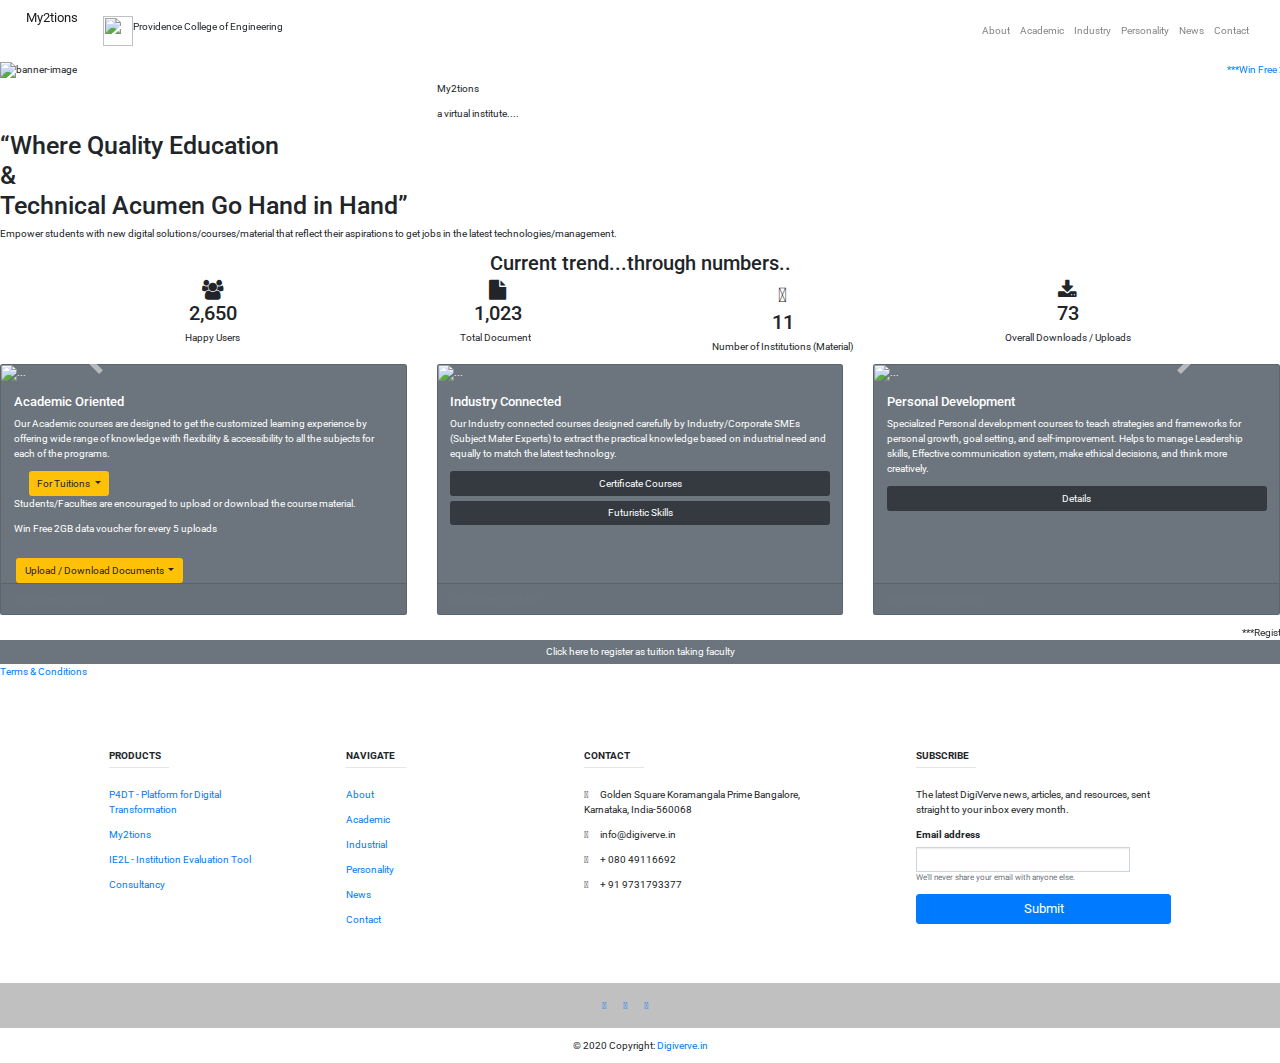
==== commit 4c298dbe: "Update index.html" ====
--- a/index.html
+++ b/index.html
@@ -22,7 +22,7 @@
 <body>
     <section id="title">
       <!-- Nav Bar -->
-      <nav class="navbar fixed-top navbar-expand-lg navbar-light bg-tan">
+      <nav class="navbar fixed-top navbar-expand-lg navbar-light bg-$tan">
         <a class="my2 navbar-brand" href="#">My2tions</a>
         <img src="prc.jpeg" width="30" height="30" class="d-inline-block align-top" alt="">
     <p class="college">
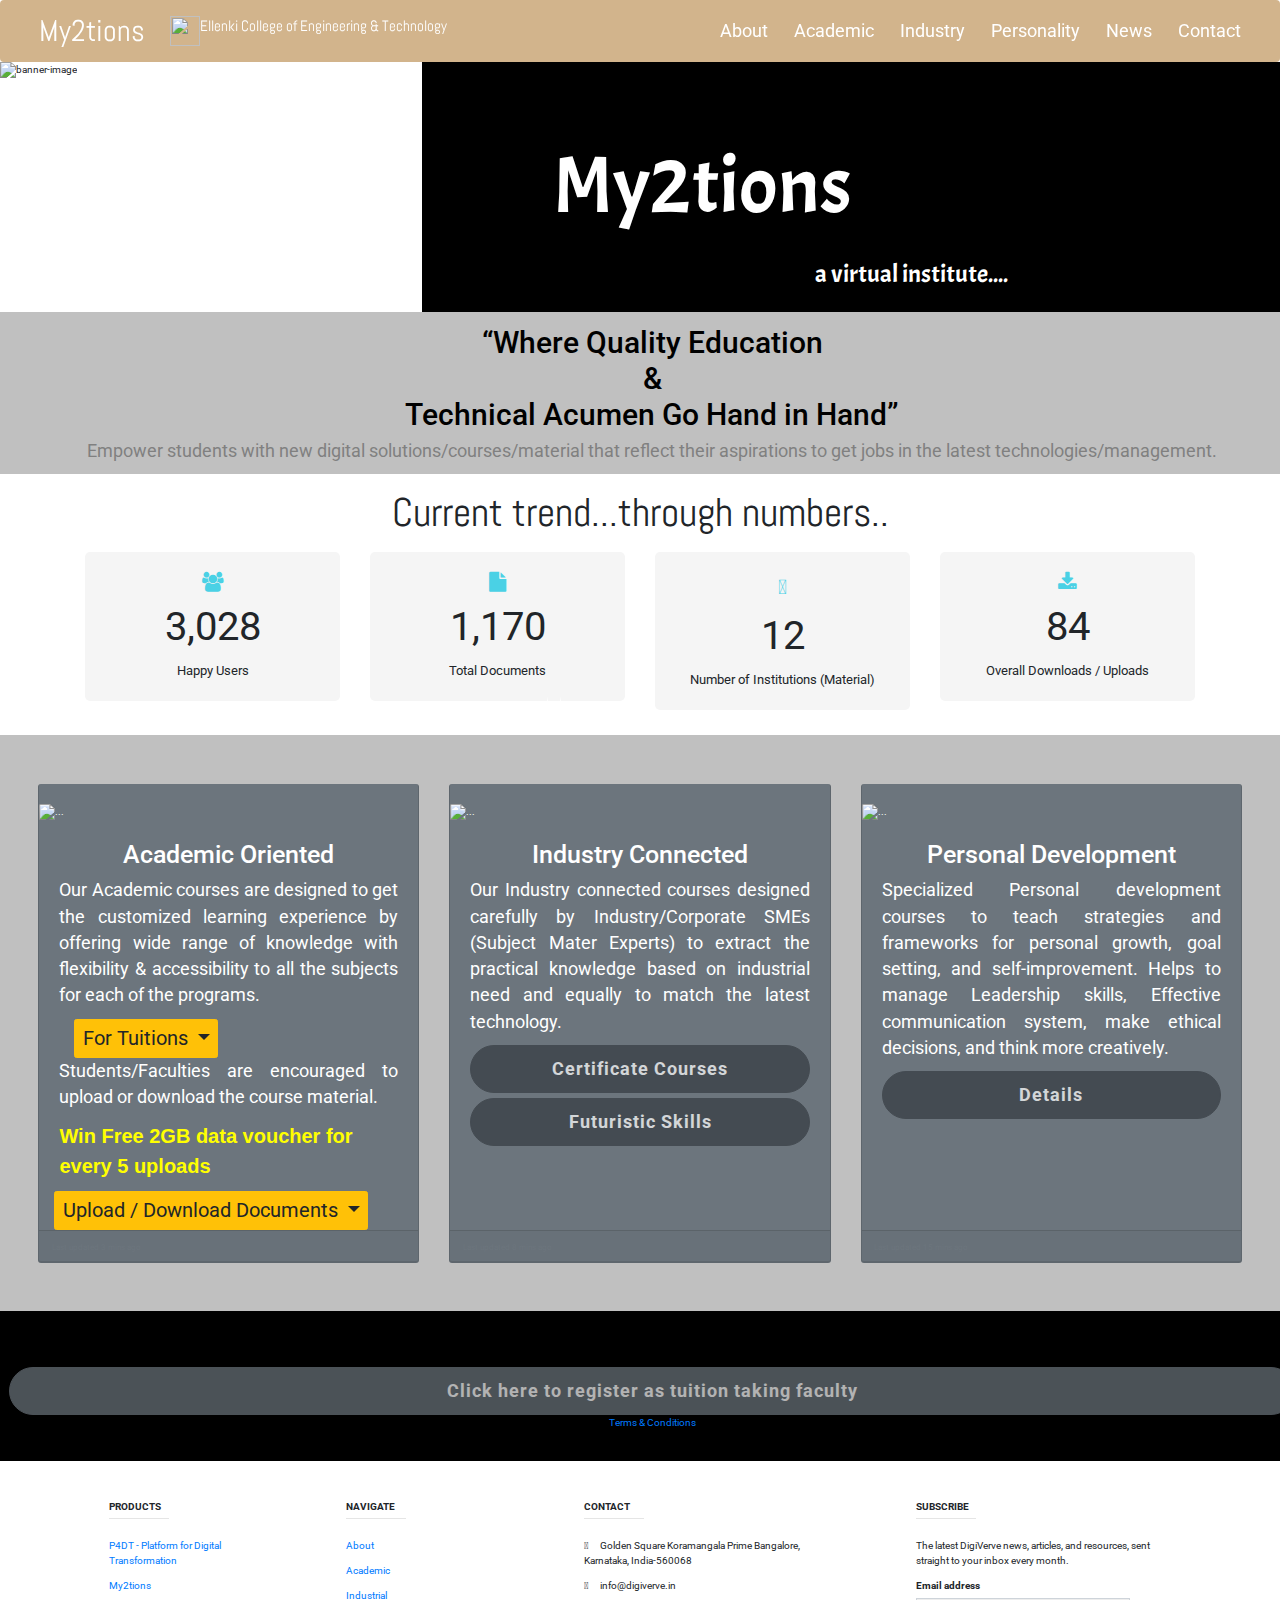
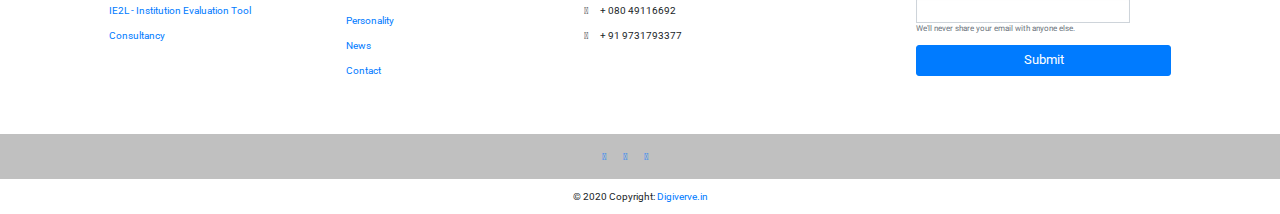
==== commit 941dcfc0: "Update index.html" ====
--- a/index.html
+++ b/index.html
@@ -22,11 +22,11 @@
 <body>
     <section id="title">
       <!-- Nav Bar -->
-      <nav class="navbar fixed-top navbar-expand-lg navbar-light bg-$tan">
+      <nav class="navbar fixed-top navbar-expand-lg  bg-#191970">
         <a class="my2 navbar-brand" href="#">My2tions</a>
-        <img src="prc.jpeg" width="30" height="30" class="d-inline-block align-top" alt="">
+        <img src="ECET_Logo.jpg" width="30" height="30" class="d-inline-block align-top" alt="">
     <p class="college">
-      Providence College of Engineering
+      Ellenki College of Engineering & Technology
     </p>
     <button class="navbar-toggler" type="button" data-toggle="collapse" data-target="#navbarSupportedContent" aria-controls="navbarSupportedContent" aria-expanded="false" aria-label="Toggle navigation">
         <span class="navbar-toggler-icon"></span>
--- a/styles.css
+++ b/styles.css
@@ -0,0 +1,561 @@
+#title {
+  background-color: #fff;
+  color:white;
+}
+.navbar-brand {
+  font-family: 'Abel', sans-serif;
+  font-size: 3rem;
+  margin-left: 1%;
+  color:white;
+
+}
+
+.navbar-brand-short {
+  font-family: 'Abel', sans-serif;
+  font-size: 3rem;
+  /* margin-left: 2px; */
+}
+
+.nav-item {
+  padding: 0 8px;
+  font-size: 1.75rem;
+}
+.college {
+  font-family: 'Abel', sans-serif;
+  font-size: 1.5rem;
+}
+
+.image-banner {
+  width: 100%;
+  height: 250px;
+  margin-left: auto;
+
+}
+
+h1 {}
+
+/* .vision-left-image {
+  width: 70%;
+  height: auto;
+  /* height: 300px; */
+  /* margin-left: 30%; */
+/* } */ */
+
+.vision-box {
+  /* background-color: #95c11f; */
+  /* float: right; */
+  /* width: 55%; */
+  /* height: 300px; */
+  /* display: block; */
+  /* margin-top: -300px; */
+  /* padding-left: 10%; */
+  /* color: #fff; */
+  /* text-align: center;
+  margin-left: 10%; */
+}
+
+.my2tion-block {
+width: 100%;
+  height: 250px;
+  background-color: #000000;
+  /* margin-left: auto; */
+  /* margin-right: auto; */
+
+}
+
+.my2tion {
+  padding-top: 2%;
+  font-family: 'Acme', sans-serif;
+  font-size: 8rem;
+  color: #fff;
+  padding-left: 15%;
+
+}
+
+.my2tion-tag {
+  padding-left: 45%;
+  color: #fff;
+  font-family: 'Acme', sans-serif;
+  font-size: 2.5rem;
+  margin-bottom: 5px;
+}
+
+}
+
+/* .about-image {
+  width: 100%;
+  height: auto;
+  padding-left: 10%;
+} */
+
+/* .row {
+  padding-top: 1%;
+  padding-bottom: 1%;
+} */
+
+.card-group {
+  padding-top: 1%;
+  padding-bottom: 1%;
+}
+
+.card-img-top {
+  object-fit: cover;
+}
+
+.card-title{
+  text-align: center;
+  font-size: 2.5rem;
+}
+.card-text{
+  text-align: justify;
+  font-size: 1.75rem;
+}
+
+section.pricing {
+  background: #007bff;
+  background: linear-gradient(to right, #0062E6, #33AEFF);
+}
+
+.pricing .card {
+  border: none;
+  border-radius: 1rem;
+  transition: all 0.2s;
+  box-shadow: 0 0.5rem 1rem 0 rgba(0, 0, 0, 0.1);
+}
+
+.pricing hr {
+  margin: 1.5rem 0;
+}
+
+.pricing .card-title {
+  margin: 0.5rem 0;
+  font-size: 0.9rem;
+  letter-spacing: .1rem;
+  font-weight: bold;
+}
+
+.pricing .card-price {
+  font-size: 3rem;
+  margin: 0;
+}
+
+.pricing .card-price .period {
+  font-size: 0.8rem;
+}
+
+.pricing ul li {
+  margin-bottom: 1rem;
+}
+
+.pricing .text-muted {
+  opacity: 0.7;
+}
+
+.pricing .btn {
+  font-size: 80%;
+  border-radius: 5rem;
+  letter-spacing: .1rem;
+  font-weight: bold;
+  padding: 1rem;
+  opacity: 0.7;
+  transition: all 0.2s;
+}
+
+/* Hover Effects on Card */
+@media (min-width: 992px) {
+  .pricing .card:hover {
+    margin-top: -.25rem;
+    margin-bottom: .25rem;
+    box-shadow: 0 0.5rem 1rem 0 rgba(0, 0, 0, 0.3);
+  }
+
+  .pricing .card:hover .btn {
+    opacity: 1;
+  }
+}
+
+.card-deck {
+  padding: 3%;
+  background-color: #c0c0c0;
+
+}
+
+.price-btn {
+  font-size: 1.75rem;
+  border-radius: 5rem;
+  letter-spacing: .1rem;
+  font-weight: bold;
+  padding: 1rem;
+  opacity: 0.7;
+  transition: all 0.2s;
+}
+
+#carouselExampleCaptions {
+  width: 75%;
+  height: auto;
+  display: block;
+  margin-left: auto;
+  margin-right: auto;
+  /* width: 40%; */
+  padding-top: 1%;
+  padding-bottom: 1%;
+
+}
+.ban-1{
+
+  padding-right: 0px;
+}
+.ban-2{
+  padding-left: 0px;
+  padding-right: 0px;
+}
+.back-1{
+  background-color: #c0c0c0;
+  padding-left: 3%;
+  padding-top: 1%;
+  text-align: center;
+}
+.back-2{
+  background-color: #f0f0f0;
+  padding-top: 1%;
+}
+.back-3{
+  background-color: #000000;
+  padding-left: 3%;
+  padding-top: 1%;
+  text-align: center;
+}
+.back-1-text{
+  color: black;
+  font-size: 3rem;
+
+}
+.back-2-text{
+  color: #808080	;
+  font-size: 1.75rem;
+
+}
+.image-wordings{
+  color: Black;
+}
+
+
+.card {
+    padding-top: 20px;
+    margin: 10px 0 20px 0;
+    background-color: rgba(214, 224, 226, 0.2);
+    border-top-width: 0;
+    border-bottom-width: 2px;
+    -webkit-border-radius: 3px;
+    -moz-border-radius: 3px;
+    border-radius: 3px;
+    -webkit-box-shadow: none;
+    -moz-box-shadow: none;
+    box-shadow: none;
+    -webkit-box-sizing: border-box;
+    -moz-box-sizing: border-box;
+    box-sizing: border-box;
+}
+
+.card .card-heading {
+    padding: 0 20px;
+    margin: 0;
+}
+
+.card .card-heading.simple {
+    font-size: 20px;
+    font-weight: 300;
+    color: #777;
+    border-bottom: 1px solid #e5e5e5;
+}
+
+.card .card-heading.image img {
+    display: inline-block;
+    width: 46px;
+    height: 46px;
+    margin-right: 15px;
+    vertical-align: top;
+    border: 0;
+    -webkit-border-radius: 50%;
+    -moz-border-radius: 50%;
+    border-radius: 50%;
+}
+
+.card .card-heading.image .card-heading-header {
+    display: inline-block;
+    vertical-align: top;
+}
+
+.card .card-heading.image .card-heading-header h3 {
+    margin: 0;
+    font-size: 14px;
+    line-height: 16px;
+    color: #262626;
+}
+
+.card .card-heading.image .card-heading-header span {
+    font-size: 12px;
+    color: #999999;
+}
+
+.card .card-body {
+    padding: 0 20px;
+    margin-top: 20px;
+}
+
+.card .card-media {
+    padding: 0 20px;
+    margin: 0 -14px;
+}
+
+.card .card-media img {
+    max-width: 100%;
+    max-height: 100%;
+}
+
+.card .card-actions {
+    min-height: 30px;
+    padding: 0 20px 20px 20px;
+    margin: 20px 0 0 0;
+}
+
+.card .card-comments {
+    padding: 20px;
+    margin: 0;
+    background-color: #f8f8f8;
+}
+
+.card .card-comments .comments-collapse-toggle {
+    padding: 0;
+    margin: 0 20px 12px 20px;
+}
+
+.card .card-comments .comments-collapse-toggle a,
+.card .card-comments .comments-collapse-toggle span {
+    padding-right: 5px;
+    overflow: hidden;
+    font-size: 12px;
+    color: #999;
+    text-overflow: ellipsis;
+    white-space: nowrap;
+}
+
+.card-comments .media-heading {
+    font-size: 13px;
+    font-weight: bold;
+}
+
+.card.people {
+    position: relative;
+    display: inline-block;
+    width: 170px;
+    height: 300px;
+    padding-top: 0;
+    margin-left: 20px;
+    overflow: hidden;
+    vertical-align: top;
+}
+
+.card.people:first-child {
+    margin-left: 0;
+}
+
+.card.people .card-top {
+    position: absolute;
+    top: 0;
+    left: 0;
+    display: inline-block;
+    width: 170px;
+    height: 150px;
+    background-color: #ffffff;
+}
+
+.card.people .card-top.green {
+    background-color: #53a93f;
+}
+
+.card.people .card-top.blue {
+    background-color: #427fed;
+}
+
+.card.people .card-info {
+    position: absolute;
+    top: 150px;
+    display: inline-block;
+    width: 100%;
+    height: 101px;
+    overflow: hidden;
+    background: #ffffff;
+    -webkit-box-sizing: border-box;
+    -moz-box-sizing: border-box;
+    box-sizing: border-box;
+}
+
+.card.people .card-info .title {
+    display: block;
+    margin: 8px 14px 0 14px;
+    overflow: hidden;
+    font-size: 16px;
+    font-weight: bold;
+    line-height: 18px;
+    color: #404040;
+}
+
+.card.people .card-info .desc {
+    display: block;
+    margin: 8px 14px 0 14px;
+    overflow: hidden;
+    font-size: 12px;
+    line-height: 16px;
+    color: #737373;
+    text-overflow: ellipsis;
+
+
+}
+
+.card.people .card-bottom {
+    position: absolute;
+    bottom: 0;
+    left: 0;
+    display: inline-block;
+    width: 100%;
+    padding: 10px 20px;
+    line-height: 29px;
+    text-align: center;
+    -webkit-box-sizing: border-box;
+    -moz-box-sizing: border-box;
+    box-sizing: border-box;
+}
+
+.card.hovercard {
+    position: relative;
+    padding-top: 0;
+    overflow: hidden;
+    text-align: center;
+    background-color: rgba(214, 224, 226, 0.2);
+}
+
+.card.hovercard .cardheader {
+    background: url("http://lorempixel.com/850/280/nature/4/");
+    background-size: cover;
+    height: 135px;
+}
+
+.card.hovercard .avatar {
+    position: relative;
+    top: -50px;
+    margin-bottom: -50px;
+}
+
+.card.hovercard .avatar img {
+    width: 100px;
+    height: 100px;
+    max-width: 100px;
+    max-height: 100px;
+    -webkit-border-radius: 50%;
+    -moz-border-radius: 50%;
+    border-radius: 50%;
+    border: 5px solid rgba(255,255,255,0.5);
+}
+
+.card.hovercard .info {
+    padding: 4px 8px 10px;
+}
+
+.card.hovercard .info .title {
+    margin-bottom: 4px;
+    font-size: 24px;
+    line-height: 1;
+    color: #262626;
+    vertical-align: middle;
+}
+
+.card.hovercard .info .desc {
+    overflow: hidden;
+    font-size: 12px;
+    line-height: 20px;
+    color: #737373;
+    text-overflow: ellipsis;
+text-align: justify;
+}
+
+.card.hovercard .bottom {
+    padding: 0 20px;
+    margin-bottom: 17px;
+}
+
+.btn-faculty{ border-radius: 50%; width:32px; height:32px; line-height:18px;  }
+.view{
+  font-size: 2rem;
+}
+.card-text-color {
+      animation: blinker 0.6s linear infinite;
+      color: yellow;
+      font-size: 20px;
+      font-weight: bold;
+      font-family: sans-serif;
+    }
+    @keyframes blinker {
+      50% {
+        opacity: 0;
+      }
+    }
+    .card-text-color-one {
+      animation: blinker-one 1s linear infinite;
+    }
+    @keyframes blinker-one {
+      0% {
+        opacity: 0;
+      }
+    }
+    .card-text-color-two {
+      animation: blinker-two 1.4s linear infinite;
+    }
+    @keyframes blinker-two {
+      100% {
+        opacity: 0;
+      }
+    }
+    .counter {
+        background-color:#f5f5f5;
+        padding: 20px 0;
+        border-radius: 5px;
+    }
+
+    .count-title {
+        font-size: 40px;
+        font-weight: normal;
+        margin-top: 10px;
+        margin-bottom: 0;
+        text-align: center;
+    }
+
+    .count-text {
+        font-size: 13px;
+        font-weight: normal;
+        margin-top: 10px;
+        margin-bottom: 0;
+        text-align: center;
+    }
+
+    .fa-2x {
+        margin: 0 auto;
+        float: none;
+        display: table;
+        color: #4ad1e5;
+    }
+    .number{
+      margin-top: 15px;
+      margin-bottom: 15px;
+      font-family: 'Abel', sans-serif;
+      font-size: 4rem;
+    }
+/* .terms{
+  padding-left: 45%;
+} */
+.navbar{
+  background-color: tan;
+  color: white;
+.nav-link{
+color: white;
+}
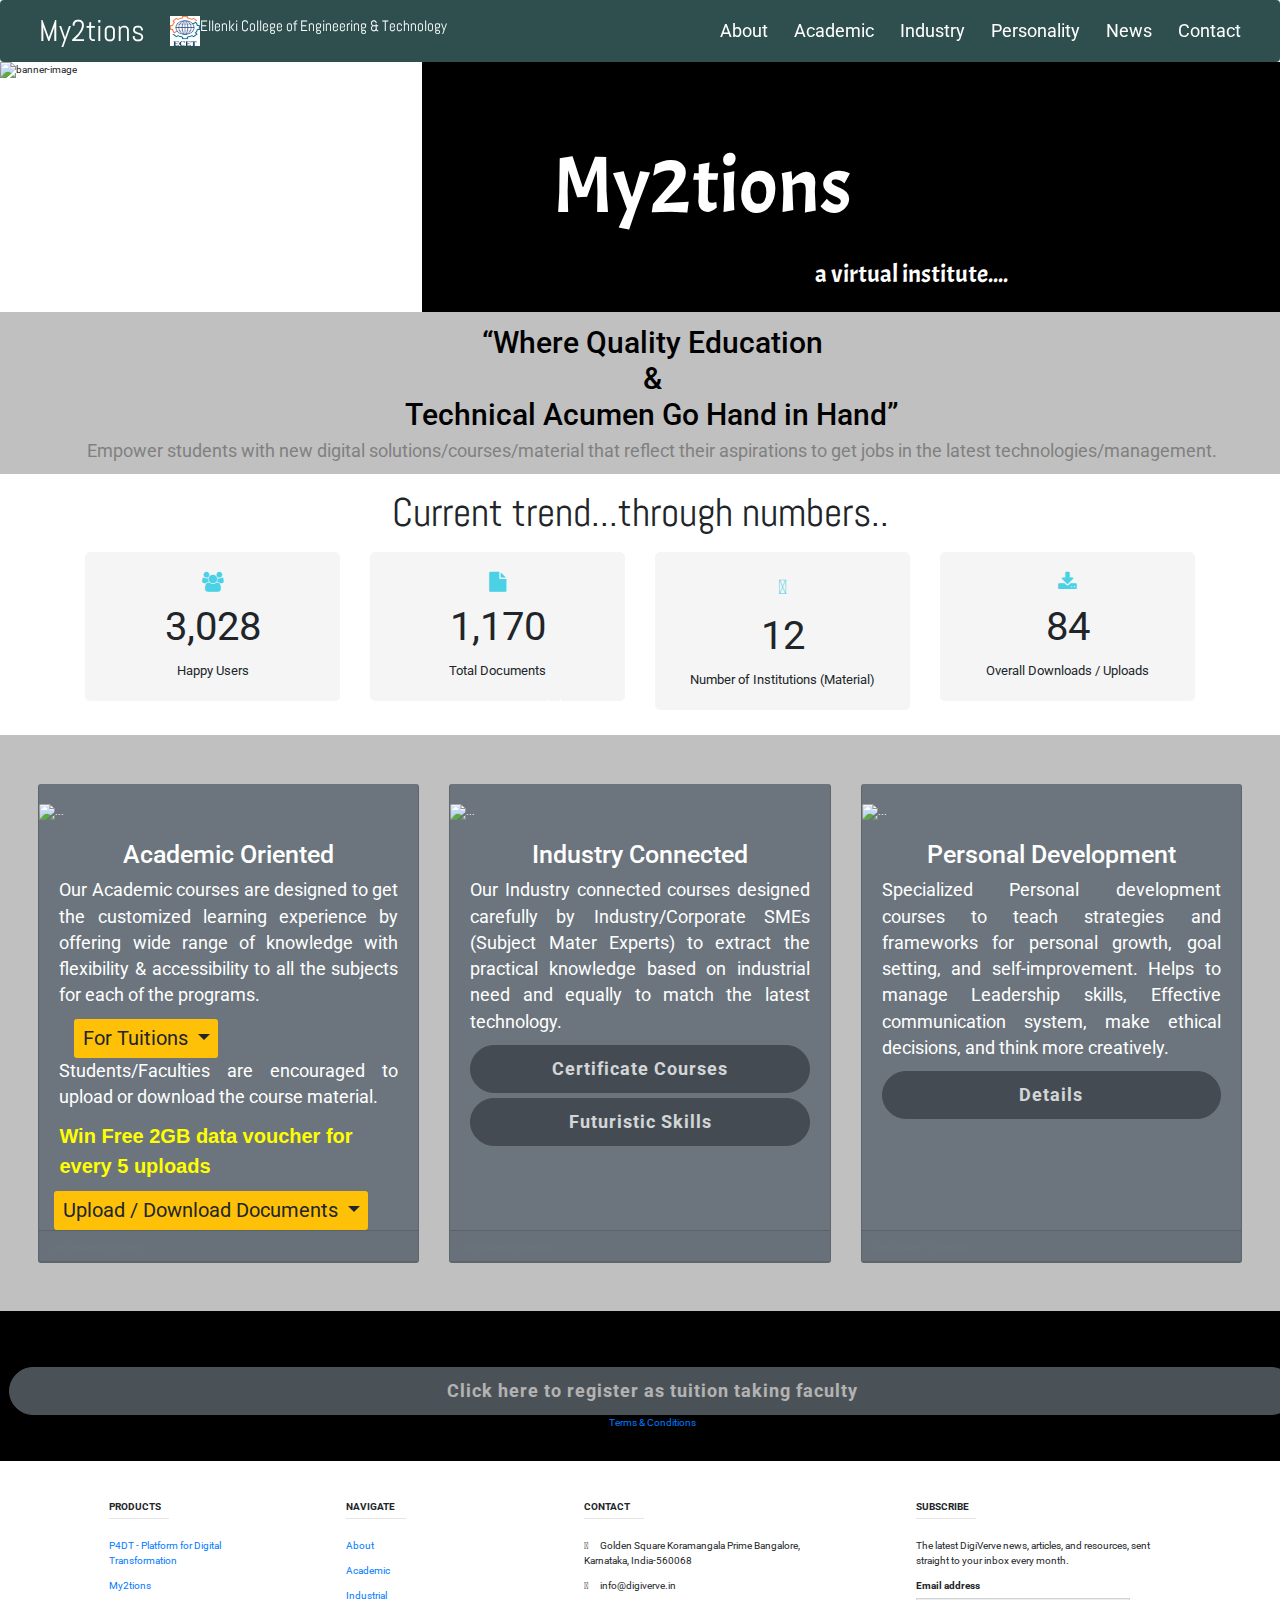
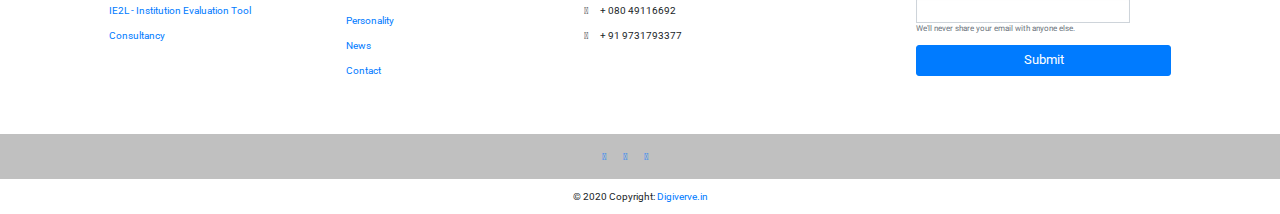
==== commit e8cf82d2: "Update index.html" ====
--- a/index.html
+++ b/index.html
@@ -22,7 +22,7 @@
 <body>
     <section id="title">
       <!-- Nav Bar -->
-      <nav class="navbar fixed-top navbar-expand-lg  bg-#191970">
+      <nav class="navbar fixed-top navbar-expand-lg  bg-black">
         <a class="my2 navbar-brand" href="#">My2tions</a>
         <img src="ECET_Logo.jpg" width="30" height="30" class="d-inline-block align-top" alt="">
     <p class="college">
--- a/styles.css
+++ b/styles.css
@@ -554,8 +554,9 @@
   padding-left: 45%;
 } */
 .navbar{
-  background-color: tan;
-  color: white;
+  background-color:darkslategrey;
+  color:white;
+}
 .nav-link{
 color: white;
 }
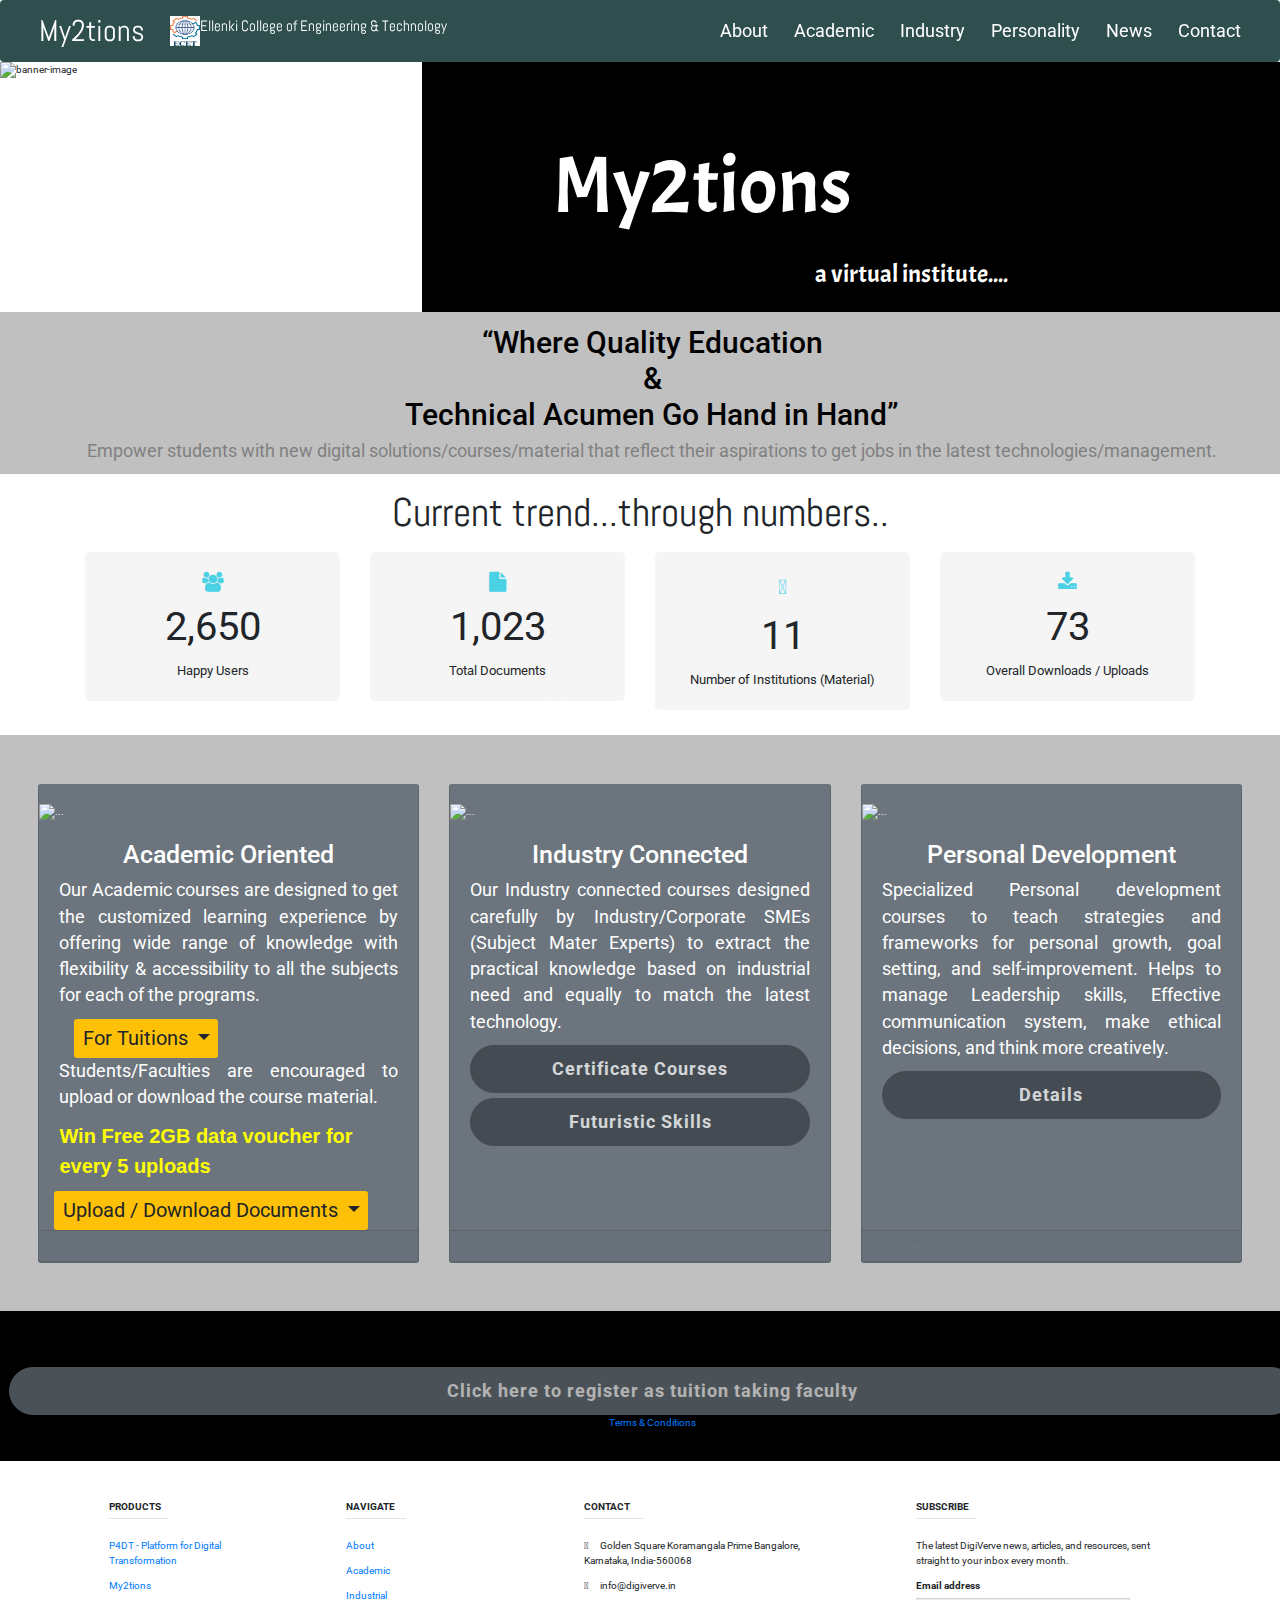
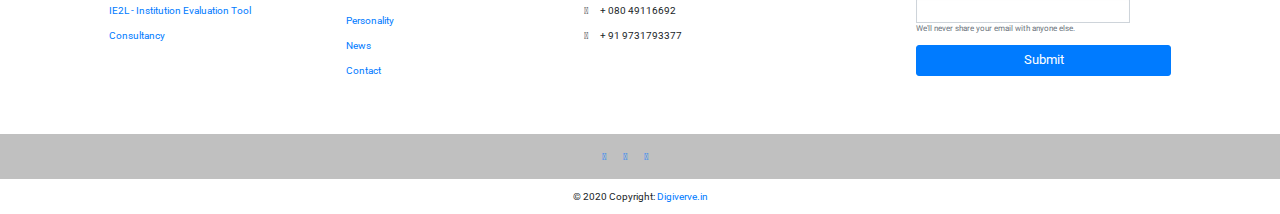
==== commit 84274239: "Update index.html" ====
--- a/index.html
+++ b/index.html
@@ -22,7 +22,7 @@
 <body>
     <section id="title">
       <!-- Nav Bar -->
-      <nav class="navbar fixed-top navbar-expand-lg  bg-black">
+      <nav class="navbar fixed-top navbar-expand-lg  bg-rgb(100,100,100)">
         <a class="my2 navbar-brand" href="#">My2tions</a>
         <img src="ECET_Logo.jpg" width="30" height="30" class="d-inline-block align-top" alt="">
     <p class="college">
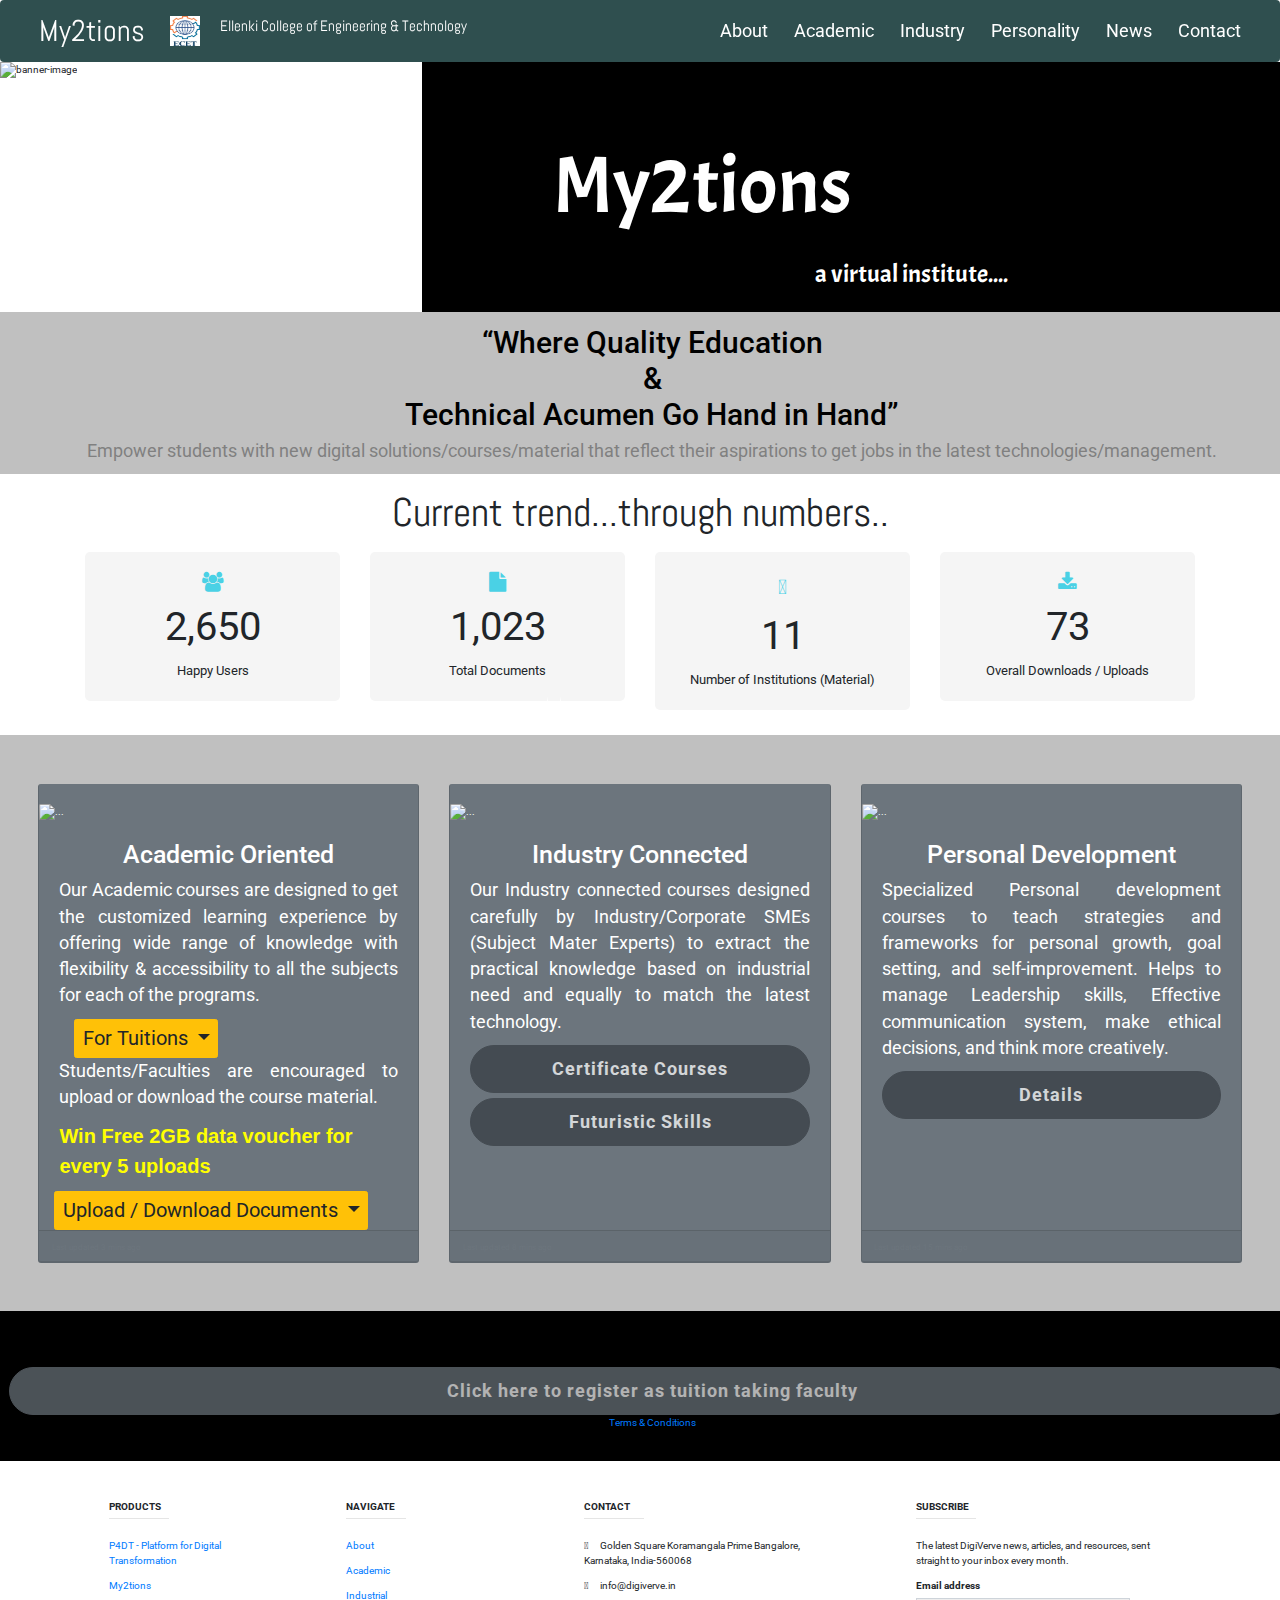
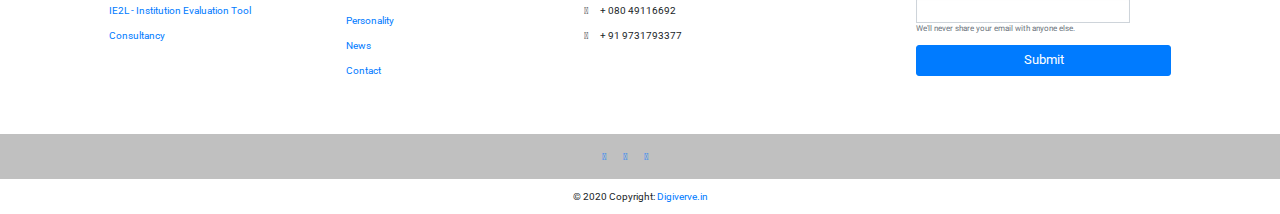
==== commit 77f83efd: "Update index.html" ====
--- a/index.html
+++ b/index.html
@@ -22,10 +22,10 @@
 <body>
     <section id="title">
       <!-- Nav Bar -->
-      <nav class="navbar fixed-top navbar-expand-lg  bg-rgb(100,100,100)">
+      <nav class="navbar fixed-top navbar-expand-lg  bg-#202C45">
         <a class="my2 navbar-brand" href="#">My2tions</a>
         <img src="ECET_Logo.jpg" width="30" height="30" class="d-inline-block align-top" alt="">
-    <p class="college">
+    <p class="college" style="padding-left:20px;">
       Ellenki College of Engineering & Technology
     </p>
     <button class="navbar-toggler" type="button" data-toggle="collapse" data-target="#navbarSupportedContent" aria-controls="navbarSupportedContent" aria-expanded="false" aria-label="Toggle navigation">
